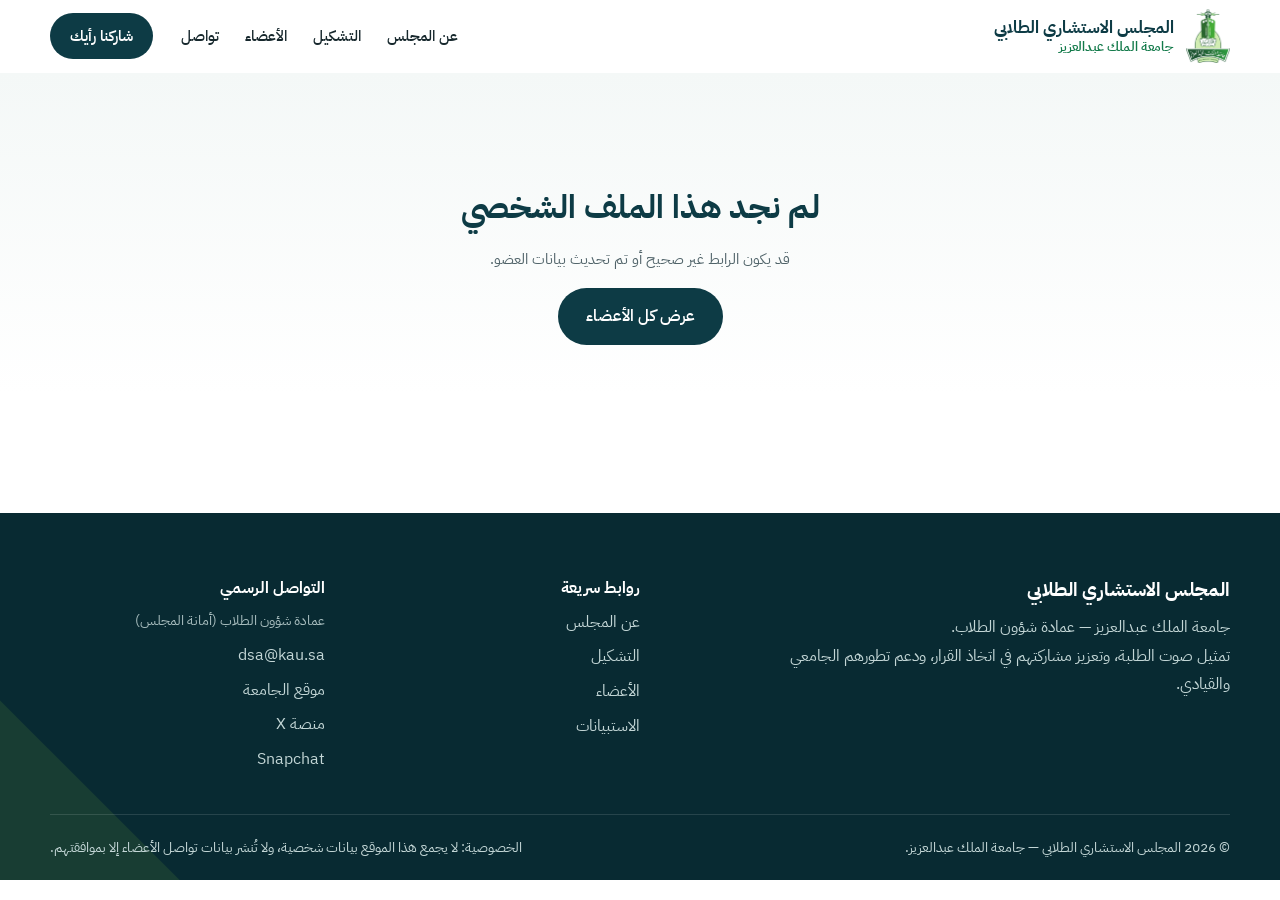
==== profile.html @ c3b46f4e "Add files via upload" ====
<!DOCTYPE html>
<html lang="ar" dir="rtl" class="no-js">
<head>
  <meta charset="UTF-8">
  <meta name="viewport" content="width=device-width, initial-scale=1.0">
  <title>الملف الشخصي | المجلس الاستشاري الطلابي</title>
  <meta name="description" content="الملف الشخصي لأعضاء المجلس الاستشاري الطلابي بجامعة الملك عبدالعزيز.">
  <meta name="theme-color" content="#0d3b45">

  <!-- الخط: IBM Plex Sans Arabic مع بدائل محلية إذا لم يتوفر الاتصال -->
  <link rel="preconnect" href="https://fonts.googleapis.com">
  <link rel="preconnect" href="https://fonts.gstatic.com" crossorigin>
  <link href="https://fonts.googleapis.com/css2?family=IBM+Plex+Sans+Arabic:wght@400;500;600;700&display=swap" rel="stylesheet">

  <link rel="stylesheet" href="style.css">
</head>
<body>

  <a class="skip-link" href="#main">تخطَّ إلى المحتوى الرئيسي</a>

  <!-- ===================== الشريط العلوي ===================== -->
  <header class="site-header" id="siteHeader">
    <div class="container header-inner">
      <a href="index.html" class="brand" aria-label="المجلس الاستشاري الطلابي - الصفحة الرئيسية">
        <span class="brand-mark" id="brandMark" aria-hidden="true">
          <svg viewBox="0 0 40 40" width="40" height="40">
            <rect x="2" y="2" width="36" height="36" rx="10" fill="currentColor"/>
            <path d="M11 15h12a3 3 0 0 1 3 3v5a3 3 0 0 1-3 3h-6l-4 3v-3h-2a3 3 0 0 1-3-3v-5a3 3 0 0 1 3-3z" fill="#fff"/>
            <path d="M25 8l8 5-8 5z" fill="#8cc63f"/>
          </svg>
        </span>
        <span class="brand-text">
          <strong>المجلس الاستشاري الطلابي</strong>
          <small>جامعة الملك عبدالعزيز</small>
        </span>
      </a>

      <button class="nav-toggle" id="navToggle" aria-expanded="false" aria-controls="mainNav" aria-label="فتح القائمة">
        <span></span><span></span><span></span>
      </button>

      <nav class="main-nav" id="mainNav" aria-label="التنقل الرئيسي">
        <ul>
          <li><a href="index.html#about" class="nav-link">عن المجلس</a></li>
          <li><a href="index.html#structure" class="nav-link">التشكيل</a></li>
          <li><a href="index.html#members" class="nav-link">الأعضاء</a></li>
          <li><a href="index.html#contact" class="nav-link">تواصل</a></li>
        </ul>
        <a href="index.html#surveys" class="btn btn-primary btn-sm nav-cta">شاركنا رأيك</a>
      </nav>
    </div>
  </header>

  <main id="main" class="profile-page">
    <!-- يُعبّأ تلقائيًا من data.js حسب الرابط، مثال: profile.html?id=ziyad -->
    <div class="container" id="profile"></div>
  </main>

  <!-- ===================== التذييل ===================== -->
  <footer class="site-footer">
    <div class="container footer-grid">
      <div class="footer-about">
        <h3>المجلس الاستشاري الطلابي</h3>
        <p>جامعة الملك عبدالعزيز — عمادة شؤون الطلاب.<br>تمثيل صوت الطلبة، وتعزيز مشاركتهم في اتخاذ القرار، ودعم تطورهم الجامعي والقيادي.</p>
      </div>

      <div>
        <h4>روابط سريعة</h4>
        <ul class="footer-links">
          <li><a href="index.html#about">عن المجلس</a></li>
          <li><a href="index.html#structure">التشكيل</a></li>
          <li><a href="index.html#members">الأعضاء</a></li>
          <li><a href="index.html#surveys">الاستبيانات</a></li>
        </ul>
      </div>

      <div>
        <h4>التواصل الرسمي</h4>
        <p class="footer-small">عمادة شؤون الطلاب (أمانة المجلس)</p>
        <ul class="footer-links" id="officialContacts"></ul>
      </div>
    </div>

    <div class="container footer-bottom">
      <p>© <span id="year"></span> المجلس الاستشاري الطلابي — جامعة الملك عبدالعزيز.</p>
      <p class="footer-privacy">الخصوصية: لا يجمع هذا الموقع بيانات شخصية، ولا تُنشر بيانات تواصل الأعضاء إلا بموافقتهم.</p>
    </div>
  </footer>

  <!-- ترتيب التحميل مهم: البيانات أولًا ثم التفاعلات -->
  <script src="data.js"></script>
  <script src="common.js"></script>
  <script src="profile.js"></script>
</body>
</html>
---- style.css ----
/* =========================================================
   style.css — تنسيقات موقع المجلس الاستشاري الطلابي
   الألوان مستوحاة من الهوية البصرية لدليل المجلس (عمادة شؤون الطلاب)
   ========================================================= */

/* ---------- 1. المتغيرات (الألوان والخطوط) ---------- */
:root {
  --primary: #0d3b45;        /* الأزرق المخضر الداكن */
  --primary-dark: #082a32;
  --primary-light: #14606f;
  --primary-soft: #e6f0f1;
  --green: #2bb673;          /* الأخضر (للزخرفة) */
  --green-dark: #137a4a;     /* أخضر بتباين كافٍ للنصوص */
  --green-soft: #e3f4ec;
  --lime: #8cc63f;           /* الأخضر الفاتح (للزخرفة) */
  --mint: #a9dfc8;

  --bg: #ffffff;
  --bg-alt: #f4f8f7;
  --text: #17282d;
  --text-muted: #51646a;
  --border: #dbe6e4;

  --warning: #8a5a00;
  --warning-soft: #fdf1d8;
  --danger: #a33a3a;
  --danger-soft: #f7e6e6;

  --radius: 16px;
  --radius-sm: 10px;
  --shadow-sm: 0 1px 3px rgba(8, 42, 50, .08);
  --shadow: 0 8px 24px rgba(8, 42, 50, .08);
  --shadow-lg: 0 16px 40px rgba(8, 42, 50, .16);

  --font: "IBM Plex Sans Arabic", "Segoe UI", Tahoma, "Noto Sans Arabic", Arial, sans-serif;
  --header-h: 72px;
  --ease: cubic-bezier(.2, .7, .2, 1);
}

/* ---------- 2. أساسيات ---------- */
*, *::before, *::after { box-sizing: border-box; }

html { scroll-behavior: smooth; scroll-padding-top: calc(var(--header-h) + 12px); }

body {
  margin: 0;
  font-family: var(--font);
  font-size: 1rem;
  line-height: 1.8;
  color: var(--text);
  background: var(--bg);
  -webkit-font-smoothing: antialiased;
}

img { max-width: 100%; display: block; }
a { color: var(--primary-light); }
h1, h2, h3, h4 { line-height: 1.4; margin: 0 0 .5em; color: var(--primary); }
p { margin: 0 0 1em; }

.container { width: min(1180px, 100% - 32px); margin-inline: auto; }
.container.narrow { width: min(880px, 100% - 32px); }

:focus-visible { outline: 3px solid var(--green); outline-offset: 3px; border-radius: 4px; }

.skip-link {
  position: absolute; top: -60px; right: 16px; z-index: 200;
  background: var(--primary); color: #fff; padding: 10px 16px; border-radius: 8px;
  text-decoration: none; transition: top .2s;
}
.skip-link:focus { top: 12px; }

.muted { color: var(--text-muted); font-size: .95rem; }
.small { font-size: .88rem; }

/* ---------- 3. الأزرار ---------- */
.btn {
  display: inline-flex; align-items: center; justify-content: center; gap: 8px;
  padding: 12px 26px; border-radius: 999px; border: 2px solid transparent;
  font: inherit; font-weight: 600; font-size: 1rem; text-decoration: none;
  cursor: pointer; transition: transform .2s var(--ease), box-shadow .2s, background .2s, color .2s, border-color .2s;
}
.btn:active { transform: scale(.97); }
.btn-primary { background: var(--primary); color: #fff; }
.btn-primary:hover { background: var(--primary-light); box-shadow: var(--shadow); transform: translateY(-2px); }
.btn-outline { border-color: var(--primary); color: var(--primary); background: transparent; }
.btn-outline:hover { background: var(--primary); color: #fff; transform: translateY(-2px); }
.btn-ghost { background: var(--bg); border-color: var(--border); color: var(--text); }
.btn-ghost:hover { border-color: var(--primary); color: var(--primary); }
.btn-sm { padding: 8px 18px; font-size: .92rem; }
.btn-block { width: 100%; }
.btn[disabled] { background: #e4e9eb; color: #66767c; border-color: transparent; cursor: not-allowed; box-shadow: none; transform: none; }

/* ---------- 4. الشريط العلوي ---------- */
.site-header {
  position: sticky; top: 0; z-index: 100;
  background: rgba(255, 255, 255, .92);
  backdrop-filter: saturate(160%) blur(10px);
  -webkit-backdrop-filter: saturate(160%) blur(10px);
  border-bottom: 1px solid transparent;
  transition: border-color .3s, box-shadow .3s;
}
.site-header.is-scrolled { border-color: var(--border); box-shadow: var(--shadow-sm); }

.header-inner { display: flex; align-items: center; justify-content: space-between; height: var(--header-h); gap: 16px; }

.brand { display: flex; align-items: center; gap: 12px; text-decoration: none; color: var(--primary); flex-shrink: 0; }
.brand-mark { display: inline-flex; color: var(--primary); }
.brand-mark img { height: 54px; width: auto; }
.brand-text { display: flex; flex-direction: column; line-height: 1.3; }
.brand-text strong { font-size: 1.05rem; color: var(--primary); }
.brand-text small { font-size: .8rem; color: var(--green-dark); font-weight: 600; }

.main-nav { display: flex; align-items: center; gap: 16px; }
.main-nav ul { display: flex; gap: 2px; list-style: none; margin: 0; padding: 0; }
.nav-link {
  display: block; padding: 8px 12px; border-radius: 999px;
  color: var(--text); text-decoration: none; font-weight: 500; font-size: .96rem; transition: background .2s, color .2s;
}
.nav-link:hover { background: var(--primary-soft); color: var(--primary); }
.nav-link.is-active { color: var(--primary); background: var(--green-soft); }

.nav-toggle {
  display: none; width: 44px; height: 44px; border: 1px solid var(--border); border-radius: 12px;
  background: #fff; cursor: pointer; padding: 0; flex-direction: column; align-items: center; justify-content: center; gap: 5px;
}
.nav-toggle span { display: block; width: 20px; height: 2px; background: var(--primary); border-radius: 2px; transition: transform .3s, opacity .3s; }
.nav-toggle[aria-expanded="true"] span:nth-child(1) { transform: translateY(7px) rotate(45deg); }
.nav-toggle[aria-expanded="true"] span:nth-child(2) { opacity: 0; }
.nav-toggle[aria-expanded="true"] span:nth-child(3) { transform: translateY(-7px) rotate(-45deg); }

/* ---------- 5. الواجهة الرئيسية ---------- */
.hero { position: relative; overflow: hidden; padding: 64px 0 56px; isolation: isolate; }
.hero-bg {
  position: absolute; inset: 0; z-index: -1;
  background:
    radial-gradient(600px 400px at 85% 10%, rgba(43, 182, 115, .10), transparent 70%),
    linear-gradient(180deg, #f5faf8 0%, #ffffff 100%);
}
/* المثلثات: عنصر مستوحى من هوية الدليل */
.tri { position: absolute; display: block; }
.tri-1 { width: 220px; height: 220px; left: -60px; top: 40px; background: var(--lime); opacity: .14; clip-path: polygon(0 0, 100% 50%, 0 100%); }
.tri-2 { width: 160px; height: 160px; left: 60px; bottom: 30px; background: var(--primary); opacity: .07; clip-path: polygon(0 0, 100% 50%, 0 100%); }
.tri-3 { width: 120px; height: 120px; right: 4%; bottom: -30px; background: var(--green); opacity: .10; clip-path: polygon(100% 0, 0 50%, 100% 100%); }

.hero-inner { display: grid; grid-template-columns: 1.1fr .9fr; align-items: center; gap: 48px; }

.eyebrow {
  display: inline-block; padding: 4px 14px; margin-bottom: 14px; border-radius: 999px;
  background: var(--green-soft); color: var(--green-dark); font-weight: 600; font-size: .88rem;
}
.hero h1 { font-size: clamp(2rem, 4.6vw, 3.3rem); font-weight: 700; margin-bottom: 18px; }
.hero .highlight { color: var(--green-dark); }
.hero-lead { font-size: 1.1rem; color: var(--text-muted); max-width: 580px; }
.hero-actions { display: flex; flex-wrap: wrap; gap: 12px; margin-top: 28px; }

.hero-visual { display: flex; justify-content: center; }
.hero-svg { width: 100%; max-width: 420px; height: auto; filter: drop-shadow(0 20px 40px rgba(8, 42, 50, .12)); }
.float-a { animation: floatY 6s ease-in-out infinite; }
.float-b { animation: floatY 7s ease-in-out infinite reverse; }
@keyframes floatY { 0%, 100% { transform: translateY(0); } 50% { transform: translateY(-8px); } }

/* ---------- 6. الأقسام العامة ---------- */
.section { padding: 88px 0; }
.section-alt { background: var(--bg-alt); }
.section-head { text-align: center; max-width: 760px; margin: 0 auto 48px; }
.section-head h2 { font-size: clamp(1.6rem, 3vw, 2.2rem); }
.section-head p { color: var(--text-muted); font-size: 1.05rem; }
.block-title { font-size: 1.35rem; margin-bottom: 18px; display: flex; align-items: center; gap: 10px; }
.block-title::before { content: ""; width: 12px; height: 14px; background: var(--lime); clip-path: polygon(100% 0, 0 50%, 100% 100%); }

.info-icon {
  width: 48px; height: 48px; border-radius: 14px; display: grid; place-items: center;
  background: var(--green-soft); margin-bottom: 16px;
}
.info-icon svg { width: 24px; height: 24px; fill: var(--green-dark); }

/* القوائم */
.check-list { list-style: none; padding: 0; margin: 0; display: grid; grid-template-columns: repeat(2, 1fr); gap: 14px 32px; color: var(--text-muted); }
.check-list li { position: relative; padding-right: 32px; }
.check-list li::before {
  content: "✓"; position: absolute; right: 0; top: 4px; width: 22px; height: 22px; border-radius: 50%;
  background: var(--green-soft); color: var(--green-dark); font-size: .78rem; display: grid; place-items: center; font-weight: 700;
}

/* الرؤية والرسالة: بطاقات زجاجية فوق خلفية متدرجة */
.vm-grid {
  position: relative; isolation: isolate; overflow: hidden;
  display: grid; grid-template-columns: repeat(2, 1fr); gap: 24px; margin-bottom: 56px;
  padding: 48px; border-radius: calc(var(--radius) + 8px);
  background: linear-gradient(135deg, var(--primary-dark) 0%, var(--primary) 55%, var(--primary-light) 100%);
}
/* أشكال ملونة خلف الزجاج تعطي إحساس العمق */
.vm-grid::before, .vm-grid::after { content: ""; position: absolute; z-index: -1; border-radius: 50%; filter: blur(40px); }
.vm-grid::before { width: 280px; height: 280px; top: -80px; right: 8%; background: var(--green); opacity: .55; }
.vm-grid::after { width: 240px; height: 240px; bottom: -90px; left: 12%; background: var(--lime); opacity: .45; }

.vm-card {
  position: relative; padding: 32px; border-radius: var(--radius);
  background: rgba(255, 255, 255, .09);
  border: 1px solid rgba(255, 255, 255, .22);
  box-shadow: 0 8px 32px rgba(0, 0, 0, .18), inset 0 1px 0 rgba(255, 255, 255, .25);
  backdrop-filter: blur(14px) saturate(140%);
  -webkit-backdrop-filter: blur(14px) saturate(140%);
  transition: transform .3s var(--ease), background .3s, border-color .3s;
}
.vm-card:hover { transform: translateY(-4px); background: rgba(255, 255, 255, .14); border-color: rgba(255, 255, 255, .35); }
.vm-card h3 { color: #fff; }
.vm-card p { font-size: 1.15rem; font-weight: 500; color: rgba(255, 255, 255, .92); margin: 0; }
.vm-card .info-icon { background: rgba(255, 255, 255, .14); border: 1px solid rgba(255, 255, 255, .2); }
.vm-card .info-icon svg { fill: var(--lime); }


.panel-wide { background: #fff; border: 1px solid var(--border); border-radius: var(--radius); padding: 32px; }

/* ---------- 8. بطاقات الصور (القيادات والممثلون) ---------- */
.portrait {
  position: relative; overflow: hidden; aspect-ratio: 3 / 4; border-radius: var(--radius);
  background: linear-gradient(170deg, #7d8a8e 0%, #3c474b 100%);
}
.portrait img {
  position: absolute; inset: 0; width: 100%; height: 100%;
  object-fit: cover; object-position: top center;
  transition: transform .6s var(--ease);
}
.portrait-fallback { position: absolute; inset: 0 0 25% 0; display: grid; place-items: center; }
.portrait-fallback svg { width: 38%; height: auto; fill: rgba(255, 255, 255, .35); }
.portrait-label {
  position: absolute; top: 14px; right: 14px; z-index: 1;
  padding: 3px 12px; border-radius: 999px; font-size: .8rem; font-weight: 700;
  background: rgba(255, 255, 255, .92); color: var(--primary);
}
.portrait-text {
  position: absolute; inset: auto 0 0 0; padding: 70px 20px 18px; text-align: right;
  background: linear-gradient(to top, rgba(8, 20, 24, .88) 0%, rgba(8, 20, 24, .55) 55%, transparent 100%);
}
.portrait-text h3 { color: #fff; font-size: 1.2rem; margin: 0 0 2px; line-height: 1.45; }
.portrait-text h3.is-pending { color: rgba(255, 255, 255, .75); font-weight: 500; font-size: 1.05rem; }
.portrait-text p { color: rgba(255, 255, 255, .88); font-size: .9rem; margin: 0; line-height: 1.6; }
.portrait-text .portrait-sub { color: rgba(255, 255, 255, .7); font-size: .84rem; }
/* الخط الأخضر الصغير أسفل النص */
.portrait-text::after {
  content: ""; display: block; width: 56px; height: 2px; margin: 12px auto 0 0; background: var(--green);
}
.portrait.is-bare .portrait-fallback { inset: 0; }

/* «عرض الملف ←»: تظهر عند تمرير الماوس، ودائمًا في الجوال */
.portrait-cta {
  display: inline-block; margin-top: 10px; padding: 4px 12px; border-radius: 999px;
  background: var(--green); color: #fff; font-size: .8rem; font-weight: 700;
  opacity: 0; transform: translateY(6px); transition: opacity .3s, transform .3s var(--ease);
}
.is-link:hover .portrait-cta, .is-link:focus-visible .portrait-cta { opacity: 1; transform: none; }
@media (hover: none) { .portrait-cta { opacity: 1; transform: none; } }

/* البطاقات القابلة للضغط */
.is-link { display: block; color: inherit; text-decoration: none; cursor: pointer; }
.is-link:focus-visible { outline: 3px solid var(--green); outline-offset: 4px; }
.is-link:hover .portrait img { transform: scale(1.07); }

/* ---------- 9. الهيكل ---------- */
.org { display: grid; gap: 32px; }
.org > *:not(:last-child) { position: relative; }
.org > *:not(:last-child)::after {
  content: ""; position: absolute; bottom: -32px; left: 50%; width: 2px; height: 32px; background: var(--mint);
}
.org-row { display: flex; justify-content: center; }
.org-card {
  width: 100%; max-width: 300px; border-radius: var(--radius); box-shadow: var(--shadow);
  transition: transform .3s var(--ease), box-shadow .3s;
}
.org-card:hover { transform: translateY(-4px); box-shadow: var(--shadow-lg); }
.org-top { max-width: 340px; outline: 3px solid var(--green); outline-offset: 4px; }
.org-top .portrait-label { background: var(--green); color: #fff; }

/* أعضاء القيادات */
.org-group { text-align: center; }
.org-group-title {
  display: inline-block; margin-bottom: 18px; padding: 4px 16px; border-radius: 999px;
  background: var(--green-soft); color: var(--green-dark); font-weight: 700; font-size: .92rem;
}
.org-grid { display: grid; grid-template-columns: repeat(auto-fit, minmax(220px, 260px)); justify-content: center; gap: 20px; }
.org-grid .org-card { max-width: none; }

/* خانة الطلاب */
.org-students {
  max-width: 640px; background: #fff; border: 2px solid var(--lime); padding: 28px; text-align: center; box-shadow: none;
}
.org-students:hover { box-shadow: var(--shadow); }
.org-label { display: block; font-size: .85rem; font-weight: 700; color: var(--green-dark); margin-bottom: 14px; }
.seat-list { list-style: none; padding: 0; margin: 0; display: grid; gap: 6px; }
.seat-list li { background: var(--bg-alt); border-radius: var(--radius-sm); padding: 8px 12px; font-size: .95rem; }
.org-students .btn { margin-top: 16px; }

/* ---------- 10. الأعضاء ---------- */
.filters {
  display: grid; grid-template-columns: 2fr 1.4fr auto; gap: 16px; align-items: end;
  background: #fff; padding: 20px; border-radius: var(--radius); border: 1px solid var(--border);
}
.field label, .contact-card label { display: block; font-weight: 600; font-size: .9rem; margin-bottom: 6px; color: var(--primary); }
input[type="search"], select {
  width: 100%; padding: 12px 14px; font: inherit; color: var(--text);
  border: 1px solid var(--border); border-radius: var(--radius-sm); background: #fff;
  transition: border-color .2s, box-shadow .2s;
}
input[type="search"]:focus, select:focus { outline: none; border-color: var(--green); box-shadow: 0 0 0 4px rgba(43, 182, 115, .18); }

.results-count { margin: 18px 0 14px; color: var(--text-muted); font-size: .92rem; }

.members-grid { display: grid; grid-template-columns: repeat(auto-fill, minmax(220px, 1fr)); gap: 22px; }

.member-card {
  background: #fff; border: 1px solid var(--border); border-radius: var(--radius); overflow: hidden;
  display: flex; flex-direction: column;
  transition: transform .3s var(--ease), box-shadow .3s;
  animation: fadeUp .4s var(--ease) both;
}
.member-card:hover { transform: translateY(-4px); box-shadow: var(--shadow); }
.member-card .portrait { border-radius: 0; }

.contact-btn {
  flex: 1 1 0; min-width: 88px; display: inline-flex; align-items: center; justify-content: center; gap: 6px;
  padding: 9px 12px; border-radius: var(--radius-sm); font-size: .9rem; font-weight: 600; text-decoration: none;
  border: 1px solid var(--border); color: var(--primary); background: #fff; transition: background .2s, color .2s, border-color .2s;
}
.contact-btn svg { width: 16px; height: 16px; fill: currentColor; }
.contact-btn:hover { background: var(--primary); color: #fff; border-color: var(--primary); }
.contact-btn.whatsapp { color: #12784a; }
.contact-btn.whatsapp:hover { background: #12784a; color: #fff; border-color: #12784a; }

.empty-state { text-align: center; padding: 40px 20px; color: var(--text-muted); background: #fff; border: 1px dashed var(--border); border-radius: var(--radius); }
.empty-state p { margin: 0; }

/* ---------- 11. التواصل ---------- */
.contact-grid { display: grid; grid-template-columns: 1.2fr .8fr; gap: 48px; align-items: center; }
.contact-text h2 { font-size: clamp(1.6rem, 3vw, 2.1rem); }
.mini-steps { padding-right: 22px; margin: 0 0 18px; }
.mini-steps li { margin-bottom: 8px; }
.mini-steps li::marker { color: var(--green-dark); font-weight: 700; }
.contact-card {
  position: relative; overflow: hidden;
  background: linear-gradient(160deg, var(--primary-light) 0%, var(--primary) 100%);
  color: #fff; padding: 32px; border-radius: var(--radius); box-shadow: var(--shadow-lg);
}
.contact-card::before {
  content: ""; position: absolute; left: -30px; bottom: -30px; width: 130px; height: 130px;
  background: var(--lime); opacity: .18; clip-path: polygon(0 0, 100% 50%, 0 100%);
}
.contact-card h3 { color: #fff; }
.contact-card label { color: #d6ebe7; }
.contact-card select { margin-bottom: 16px; border-color: transparent; }
.contact-card .btn-primary { background: var(--lime); color: var(--primary-dark); }
.contact-card .btn-primary:hover { background: #a0d65a; }
.form-hint { margin: 12px 0 0; min-height: 1.5em; font-size: .9rem; color: #e9f6dc; position: relative; }

/* ---------- 12. الاستبيانات ---------- */
.survey-tabs { display: flex; justify-content: center; gap: 8px; margin-bottom: 32px; flex-wrap: wrap; }
.tab {
  font: inherit; font-weight: 600; padding: 8px 22px; border-radius: 999px; cursor: pointer;
  border: 1px solid var(--border); background: #fff; color: var(--text-muted); transition: all .2s;
}
.tab:hover { border-color: var(--primary); color: var(--primary); }
.tab.is-active { background: var(--primary); border-color: var(--primary); color: #fff; }

.surveys-grid { display: grid; grid-template-columns: repeat(auto-fill, minmax(300px, 1fr)); gap: 22px; }
.survey-card {
  background: #fff; border: 1px solid var(--border); border-radius: var(--radius); padding: 26px;
  display: flex; flex-direction: column; position: relative; overflow: hidden;
  transition: transform .3s var(--ease), box-shadow .3s;
  animation: fadeUp .4s var(--ease) both;
}
.survey-card::before { content: ""; position: absolute; top: 0; right: 0; left: 0; height: 4px; background: linear-gradient(90deg, var(--lime), var(--green)); }
.survey-card.is-closed::before { background: #b9c4c8; }
.survey-card:hover { transform: translateY(-4px); box-shadow: var(--shadow); }
.survey-top { display: flex; justify-content: space-between; align-items: center; margin-bottom: 14px; }
.status { font-size: .8rem; font-weight: 700; padding: 3px 12px; border-radius: 999px; }
.status-open { background: var(--green-soft); color: var(--green-dark); }
.status-closed { background: var(--danger-soft); color: var(--danger); }
.survey-card h3 { font-size: 1.15rem; }
.survey-card p { color: var(--text-muted); font-size: .96rem; }
.survey-meta { list-style: none; padding: 0; margin: 0 0 20px; font-size: .9rem; color: var(--text-muted); display: grid; gap: 4px; }
.survey-meta strong { color: var(--text); font-weight: 600; }
.survey-card .btn { margin-top: auto; }

.privacy-note { margin: 32px auto 0; max-width: 760px; text-align: center; font-size: .88rem; color: var(--text-muted); }

/* ---------- 13. التذييل ---------- */
.site-footer { position: relative; overflow: hidden; background: var(--primary-dark); color: #c3d6d6; padding: 64px 0 0; }
.site-footer::before {
  content: ""; position: absolute; left: 0; bottom: 0; width: 180px; height: 180px;
  background: var(--lime); opacity: .12; clip-path: polygon(0 0, 100% 100%, 0 100%);
}
.site-footer h3, .site-footer h4 { color: #fff; }
.footer-grid { display: grid; grid-template-columns: 2fr 1fr 1fr; gap: 40px; padding-bottom: 40px; position: relative; }
.footer-about p { max-width: 440px; }
.footer-small { font-size: .88rem; margin-bottom: 8px; opacity: .85; }
.footer-links { list-style: none; padding: 0; margin: 0; display: grid; gap: 6px; }
.footer-links a { color: #c3d6d6; text-decoration: none; transition: color .2s; }
.footer-links a:hover { color: var(--lime); }
.footer-links .placeholder { font-size: .9rem; opacity: .8; }
.footer-bottom { position: relative; border-top: 1px solid rgba(255, 255, 255, .12); padding: 20px 0; display: flex; justify-content: space-between; gap: 16px; flex-wrap: wrap; font-size: .88rem; }
.footer-bottom p { margin: 0; }

/* ---------- 14. النافذة المنبثقة وزر الأعلى ---------- */
.modal { position: fixed; inset: 0; z-index: 300; display: grid; place-items: center; padding: 16px; }
.modal[hidden] { display: none; }
.modal-backdrop { position: absolute; inset: 0; background: rgba(8, 30, 36, .55); animation: fadeIn .2s both; }
.modal-box {
  position: relative; background: #fff; border-radius: var(--radius); padding: 28px; max-width: 420px; width: 100%;
  box-shadow: var(--shadow-lg); text-align: center; animation: popIn .25s var(--ease) both;
}
.modal-box p { color: var(--text-muted); }

.back-to-top {
  position: fixed; left: 20px; bottom: 20px; z-index: 90; width: 46px; height: 46px; border-radius: 50%;
  display: grid; place-items: center; background: var(--primary); color: #fff; text-decoration: none; font-size: 1.2rem;
  box-shadow: var(--shadow); opacity: 0; visibility: hidden; transform: translateY(10px); transition: all .3s;
}
.back-to-top.is-visible { opacity: 1; visibility: visible; transform: none; }
.back-to-top:hover { background: var(--primary-light); }

/* ---------- 15. صفحة الملف الشخصي ---------- */
.profile-page { padding: 32px 0 88px; background: linear-gradient(180deg, var(--bg-alt) 0%, var(--bg) 320px); }
.breadcrumb { display: flex; flex-wrap: wrap; gap: 8px; font-size: .9rem; color: var(--text-muted); margin-bottom: 28px; }
.breadcrumb a { color: var(--text-muted); text-decoration: none; }
.breadcrumb a:hover { color: var(--primary); text-decoration: underline; }
.breadcrumb [aria-current] { color: var(--primary); font-weight: 600; }

.profile-layout { display: grid; grid-template-columns: 340px 1fr; gap: 48px; align-items: start; }
.profile-photo { position: sticky; top: calc(var(--header-h) + 24px); }
.profile-photo .portrait { box-shadow: var(--shadow-lg); }
.profile-body h1 { font-size: clamp(1.7rem, 3.4vw, 2.4rem); margin-bottom: 4px; }
.profile-title { font-size: 1.15rem; color: var(--green-dark); font-weight: 600; margin-bottom: 8px; }

.profile-block { margin-top: 28px; padding-top: 24px; border-top: 1px solid var(--border); }
.profile-block h2 { font-size: 1.1rem; margin-bottom: 12px; display: flex; align-items: center; gap: 10px; }
.profile-block h2::before { content: ""; width: 10px; height: 12px; background: var(--lime); clip-path: polygon(100% 0, 0 50%, 100% 100%); }
.profile-bio { font-size: 1.05rem; color: var(--text); margin: 0; }
.profile-cat { font-weight: 700; color: var(--primary); margin-bottom: 10px; }
.chip-list { list-style: none; padding: 0; margin: 0; display: flex; flex-wrap: wrap; gap: 8px; }
.chip-list li { background: var(--green-soft); color: var(--green-dark); padding: 4px 14px; border-radius: 999px; font-size: .9rem; font-weight: 500; }
.profile-contact { display: flex; flex-wrap: wrap; gap: 10px; }
.profile-contact .contact-btn { flex: 0 0 auto; padding: 10px 18px; }
.profile-actions { display: flex; flex-wrap: wrap; gap: 12px; margin-top: 32px; }

.profile-nav { display: grid; grid-template-columns: 1fr 1fr; gap: 16px; margin-top: 56px; }
.profile-nav-link {
  display: block; padding: 18px 22px; border: 1px solid var(--border); border-radius: var(--radius);
  background: #fff; text-decoration: none; color: var(--primary); transition: border-color .2s, box-shadow .2s, transform .2s;
}
.profile-nav-link:last-child { text-align: left; }
.profile-nav-link:hover { border-color: var(--mint); box-shadow: var(--shadow); transform: translateY(-2px); }
.profile-nav-link strong { display: block; margin-top: 2px; }

.profile-missing { text-align: center; padding: 80px 0; }

/* ---------- 16. الحركات ---------- */
.reveal { opacity: 0; transform: translateY(24px); transition: opacity .7s var(--ease), transform .7s var(--ease); }
.reveal.is-visible { opacity: 1; transform: none; }
.no-js .reveal { opacity: 1; transform: none; }

@keyframes fadeUp { from { opacity: 0; transform: translateY(12px); } to { opacity: 1; transform: none; } }
@keyframes fadeIn { from { opacity: 0; } to { opacity: 1; } }
@keyframes popIn { from { opacity: 0; transform: scale(.94); } to { opacity: 1; transform: none; } }

@media (prefers-reduced-motion: reduce) {
  html { scroll-behavior: auto; }
  *, *::before, *::after { animation: none !important; transition: none !important; }
  .reveal { opacity: 1; transform: none; }
}

/* ---------- 17. التجاوب مع الشاشات ---------- */
@media (max-width: 1100px) {
  .nav-toggle { display: flex; }
  .main-nav {
    position: fixed; top: var(--header-h); right: 0; left: 0;
    flex-direction: column; align-items: stretch; gap: 12px;
    background: #fff; padding: 16px; border-bottom: 1px solid var(--border); box-shadow: var(--shadow);
    max-height: calc(100vh - var(--header-h)); overflow-y: auto;
    opacity: 0; visibility: hidden; transform: translateY(-8px); transition: all .25s var(--ease);
  }
  .main-nav.is-open { opacity: 1; visibility: visible; transform: none; }
  .main-nav ul { flex-direction: column; }
  .nav-link { padding: 12px 16px; border-radius: var(--radius-sm); font-size: 1rem; }
}

@media (max-width: 900px) {
  .hero { padding: 40px 0 48px; }
  .hero-inner { grid-template-columns: 1fr; text-align: center; gap: 24px; }
  .hero-lead { margin-inline: auto; }
  .hero-actions { justify-content: center; }
  .hero-visual { order: -1; }
  .hero-svg { max-width: 260px; }

  .contact-grid { grid-template-columns: 1fr; gap: 32px; }
  .profile-layout { grid-template-columns: 1fr; gap: 28px; }
  .profile-photo { position: static; max-width: 320px; margin-inline: auto; width: 100%; }
  .footer-grid { grid-template-columns: 1fr 1fr; }
  .footer-about { grid-column: 1 / -1; }
}

@media (max-width: 640px) {
  .section { padding: 64px 0; }
  .vm-grid, .check-list { grid-template-columns: 1fr; }
  .vm-card, .panel-wide { padding: 24px 20px; }
    .vm-grid { padding: 20px; gap: 16px; }
  .filters { grid-template-columns: 1fr; }
  .brand-text strong { font-size: .95rem; }
  .footer-grid { grid-template-columns: 1fr; }
  .footer-bottom { flex-direction: column; text-align: center; }
  .surveys-grid { grid-template-columns: 1fr; }
  .profile-nav { grid-template-columns: 1fr; }
  .profile-nav-link:last-child { text-align: right; }
}
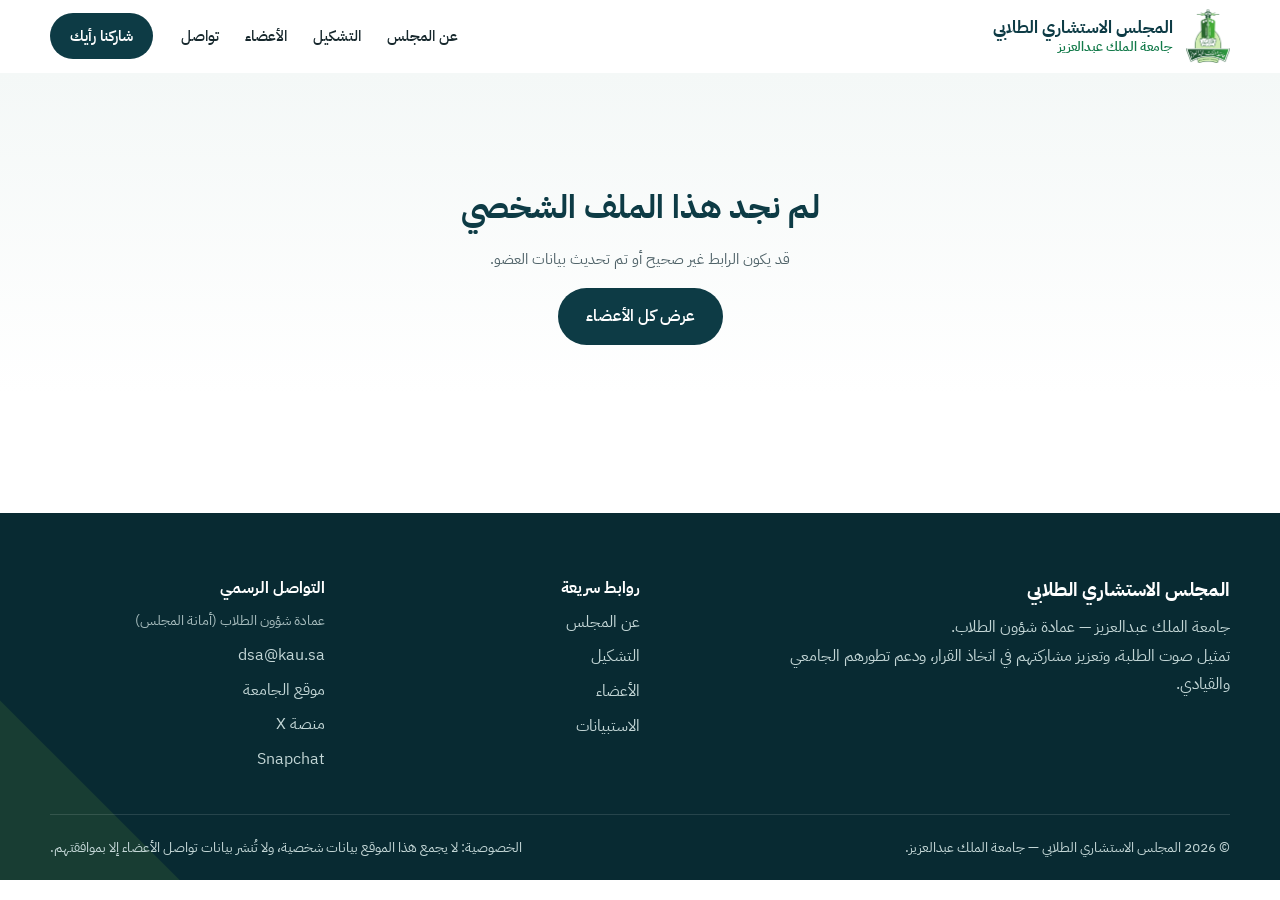
==== commit a06c0770: "Add files via upload" ====
--- a/profile.html
+++ b/profile.html
@@ -22,13 +22,8 @@
   <header class="site-header" id="siteHeader">
     <div class="container header-inner">
       <a href="index.html" class="brand" aria-label="المجلس الاستشاري الطلابي - الصفحة الرئيسية">
-        <span class="brand-mark" id="brandMark" aria-hidden="true">
-          <svg viewBox="0 0 40 40" width="40" height="40">
-            <rect x="2" y="2" width="36" height="36" rx="10" fill="currentColor"/>
-            <path d="M11 15h12a3 3 0 0 1 3 3v5a3 3 0 0 1-3 3h-6l-4 3v-3h-2a3 3 0 0 1-3-3v-5a3 3 0 0 1 3-3z" fill="#fff"/>
-            <path d="M25 8l8 5-8 5z" fill="#8cc63f"/>
-          </svg>
-        </span>
+        <!-- يملؤه common.js بشعار الجامعة من COUNCIL_INFO.logo -->
+        <span class="brand-mark" id="brandMark" aria-hidden="true"></span>
         <span class="brand-text">
           <strong>المجلس الاستشاري الطلابي</strong>
           <small>جامعة الملك عبدالعزيز</small>
--- a/style.css
+++ b/style.css
@@ -104,7 +104,8 @@
 .header-inner { display: flex; align-items: center; justify-content: space-between; height: var(--header-h); gap: 16px; }
 
 .brand { display: flex; align-items: center; gap: 12px; text-decoration: none; color: var(--primary); flex-shrink: 0; }
-.brand-mark { display: inline-flex; color: var(--primary); }
+/* المساحة محجوزة مسبقًا بأبعاد الشعار (179×218) حتى لا يرتجّ الهيدر أثناء تحميله */
+.brand-mark { display: inline-flex; color: var(--primary); min-width: 45px; min-height: 54px; }
 .brand-mark img { height: 54px; width: auto; }
 .brand-text { display: flex; flex-direction: column; line-height: 1.3; }
 .brand-text strong { font-size: 1.05rem; color: var(--primary); }
@@ -224,6 +225,8 @@
 }
 .portrait-fallback { position: absolute; inset: 0 0 25% 0; display: grid; place-items: center; }
 .portrait-fallback svg { width: 38%; height: auto; fill: rgba(255, 255, 255, .35); }
+/* رمز العضوة المحجبة: رسمته تملأ مساحة أكبر فيحتاج حجمًا أكبر ليتوازن مع الرمز العام */
+.portrait-fallback.is-hijab svg { width: 50%; }
 .portrait-label {
   position: absolute; top: 14px; right: 14px; z-index: 1;
   padding: 3px 12px; border-radius: 999px; font-size: .8rem; font-weight: 700;
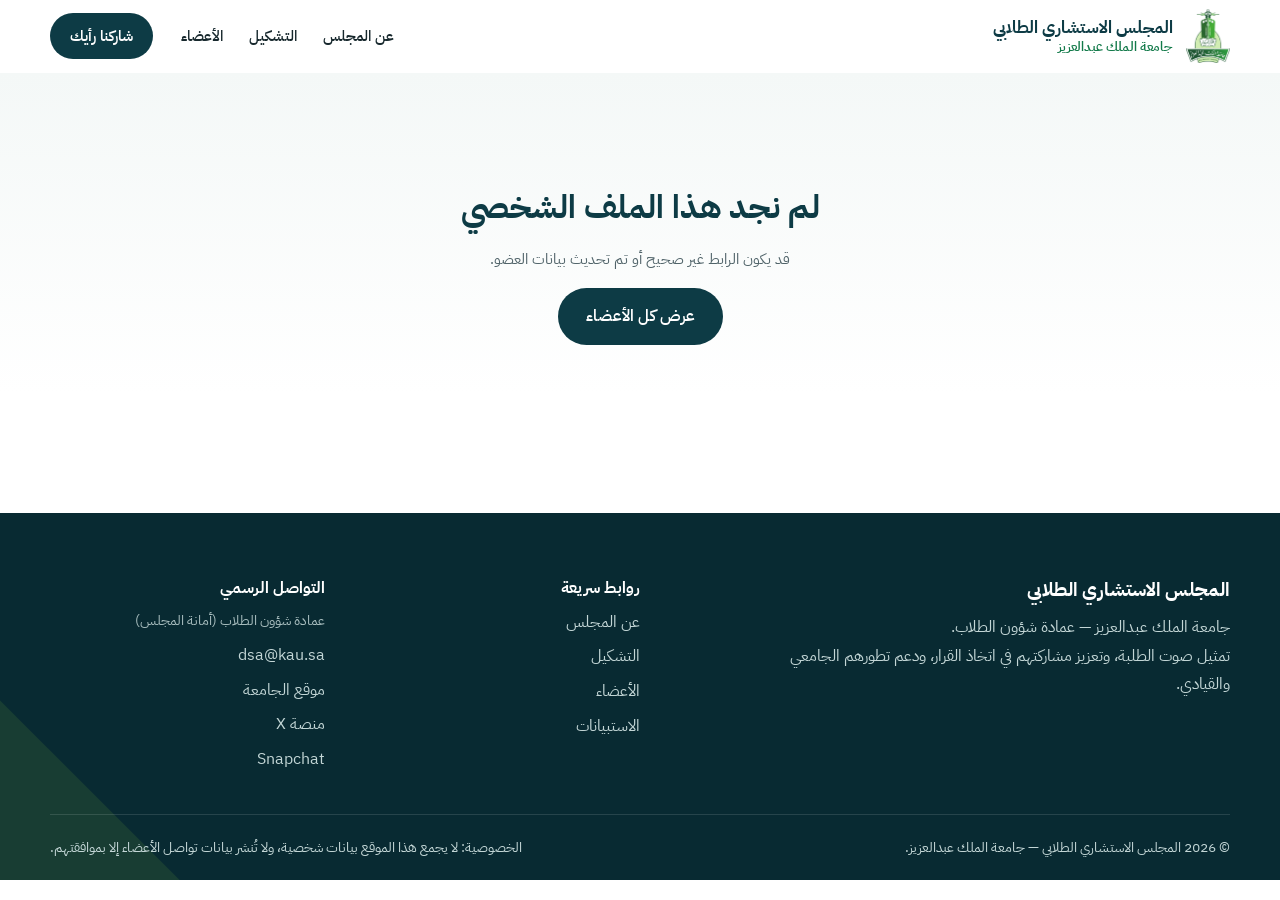
==== commit 44383e1d: "Add files via upload" ====
--- a/profile.html
+++ b/profile.html
@@ -39,7 +39,6 @@
           <li><a href="index.html#about" class="nav-link">عن المجلس</a></li>
           <li><a href="index.html#structure" class="nav-link">التشكيل</a></li>
           <li><a href="index.html#members" class="nav-link">الأعضاء</a></li>
-          <li><a href="index.html#contact" class="nav-link">تواصل</a></li>
         </ul>
         <a href="index.html#surveys" class="btn btn-primary btn-sm nav-cta">شاركنا رأيك</a>
       </nav>
--- a/style.css
+++ b/style.css
@@ -299,7 +299,7 @@
   display: grid; grid-template-columns: 2fr 1.4fr auto; gap: 16px; align-items: end;
   background: #fff; padding: 20px; border-radius: var(--radius); border: 1px solid var(--border);
 }
-.field label, .contact-card label { display: block; font-weight: 600; font-size: .9rem; margin-bottom: 6px; color: var(--primary); }
+.field label { display: block; font-weight: 600; font-size: .9rem; margin-bottom: 6px; color: var(--primary); }
 input[type="search"], select {
   width: 100%; padding: 12px 14px; font: inherit; color: var(--text);
   border: 1px solid var(--border); border-radius: var(--radius-sm); background: #fff;
@@ -333,29 +333,7 @@
 .empty-state { text-align: center; padding: 40px 20px; color: var(--text-muted); background: #fff; border: 1px dashed var(--border); border-radius: var(--radius); }
 .empty-state p { margin: 0; }
 
-/* ---------- 11. التواصل ---------- */
-.contact-grid { display: grid; grid-template-columns: 1.2fr .8fr; gap: 48px; align-items: center; }
-.contact-text h2 { font-size: clamp(1.6rem, 3vw, 2.1rem); }
-.mini-steps { padding-right: 22px; margin: 0 0 18px; }
-.mini-steps li { margin-bottom: 8px; }
-.mini-steps li::marker { color: var(--green-dark); font-weight: 700; }
-.contact-card {
-  position: relative; overflow: hidden;
-  background: linear-gradient(160deg, var(--primary-light) 0%, var(--primary) 100%);
-  color: #fff; padding: 32px; border-radius: var(--radius); box-shadow: var(--shadow-lg);
-}
-.contact-card::before {
-  content: ""; position: absolute; left: -30px; bottom: -30px; width: 130px; height: 130px;
-  background: var(--lime); opacity: .18; clip-path: polygon(0 0, 100% 50%, 0 100%);
-}
-.contact-card h3 { color: #fff; }
-.contact-card label { color: #d6ebe7; }
-.contact-card select { margin-bottom: 16px; border-color: transparent; }
-.contact-card .btn-primary { background: var(--lime); color: var(--primary-dark); }
-.contact-card .btn-primary:hover { background: #a0d65a; }
-.form-hint { margin: 12px 0 0; min-height: 1.5em; font-size: .9rem; color: #e9f6dc; position: relative; }
-
-/* ---------- 12. الاستبيانات ---------- */
+/* ---------- 11. الاستبيانات ---------- */
 .survey-tabs { display: flex; justify-content: center; gap: 8px; margin-bottom: 32px; flex-wrap: wrap; }
 .tab {
   font: inherit; font-weight: 600; padding: 8px 22px; border-radius: 999px; cursor: pointer;
@@ -494,7 +472,6 @@
   .hero-visual { order: -1; }
   .hero-svg { max-width: 260px; }
 
-  .contact-grid { grid-template-columns: 1fr; gap: 32px; }
   .profile-layout { grid-template-columns: 1fr; gap: 28px; }
   .profile-photo { position: static; max-width: 320px; margin-inline: auto; width: 100%; }
   .footer-grid { grid-template-columns: 1fr 1fr; }
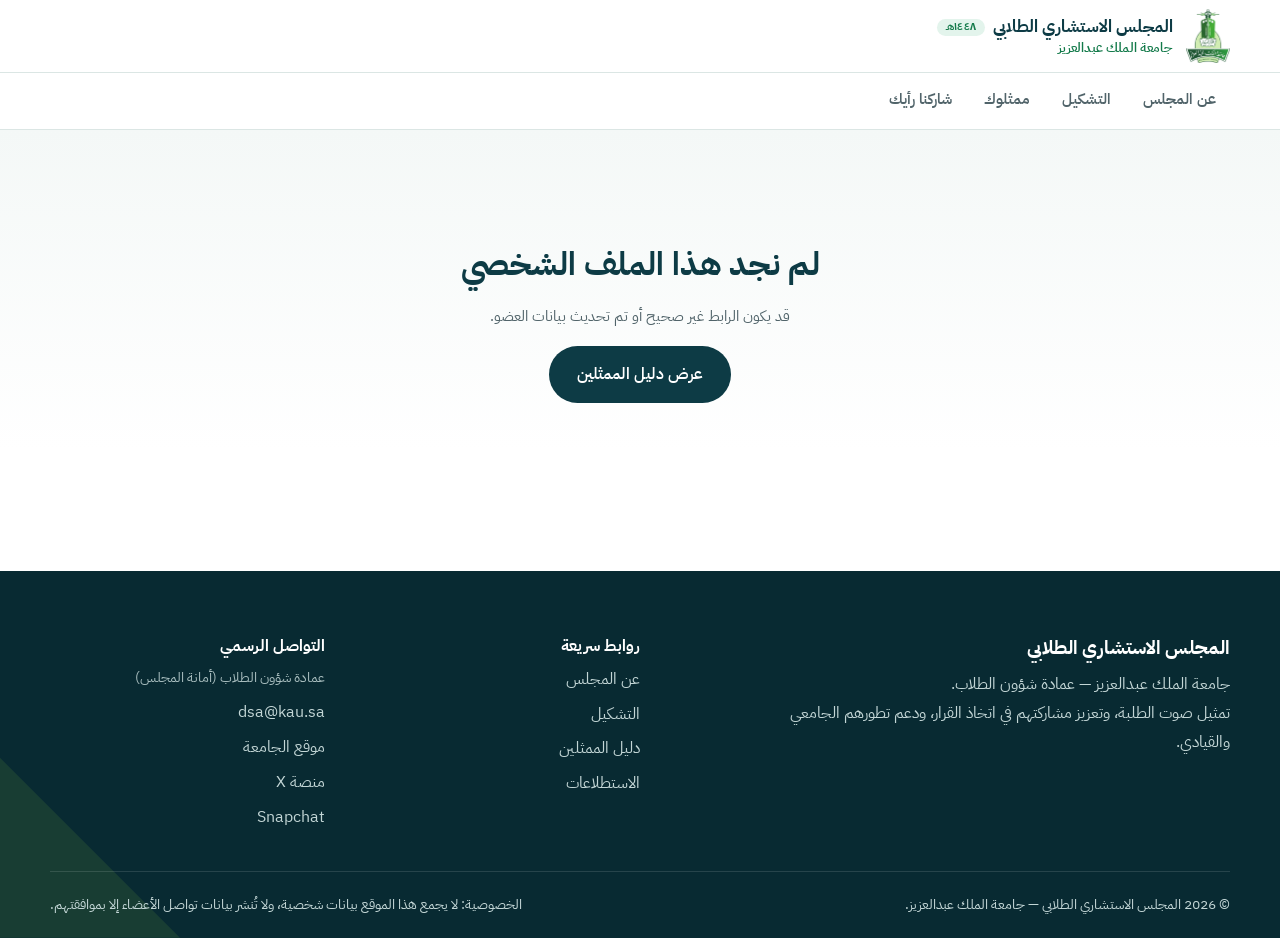
==== commit bd9cd5df: "تحديث الموقع بعد مراجعة الجامعة - تبويبات علوية لاصقة مع إبراز القسم الحالي - واجهة افتتاحية بمؤشرات" ====
--- a/profile.html
+++ b/profile.html
@@ -1,89 +1,88 @@
-<!DOCTYPE html>
-<html lang="ar" dir="rtl" class="no-js">
-<head>
-  <meta charset="UTF-8">
-  <meta name="viewport" content="width=device-width, initial-scale=1.0">
-  <title>الملف الشخصي | المجلس الاستشاري الطلابي</title>
-  <meta name="description" content="الملف الشخصي لأعضاء المجلس الاستشاري الطلابي بجامعة الملك عبدالعزيز.">
-  <meta name="theme-color" content="#0d3b45">
-
-  <!-- الخط: IBM Plex Sans Arabic مع بدائل محلية إذا لم يتوفر الاتصال -->
-  <link rel="preconnect" href="https://fonts.googleapis.com">
-  <link rel="preconnect" href="https://fonts.gstatic.com" crossorigin>
-  <link href="https://fonts.googleapis.com/css2?family=IBM+Plex+Sans+Arabic:wght@400;500;600;700&display=swap" rel="stylesheet">
-
-  <link rel="stylesheet" href="style.css">
-</head>
-<body>
-
-  <a class="skip-link" href="#main">تخطَّ إلى المحتوى الرئيسي</a>
-
-  <!-- ===================== الشريط العلوي ===================== -->
-  <header class="site-header" id="siteHeader">
-    <div class="container header-inner">
-      <a href="index.html" class="brand" aria-label="المجلس الاستشاري الطلابي - الصفحة الرئيسية">
-        <!-- يملؤه common.js بشعار الجامعة من COUNCIL_INFO.logo -->
-        <span class="brand-mark" id="brandMark" aria-hidden="true"></span>
-        <span class="brand-text">
-          <strong>المجلس الاستشاري الطلابي</strong>
-          <small>جامعة الملك عبدالعزيز</small>
-        </span>
-      </a>
-
-      <button class="nav-toggle" id="navToggle" aria-expanded="false" aria-controls="mainNav" aria-label="فتح القائمة">
-        <span></span><span></span><span></span>
-      </button>
-
-      <nav class="main-nav" id="mainNav" aria-label="التنقل الرئيسي">
-        <ul>
-          <li><a href="index.html#about" class="nav-link">عن المجلس</a></li>
-          <li><a href="index.html#structure" class="nav-link">التشكيل</a></li>
-          <li><a href="index.html#members" class="nav-link">الأعضاء</a></li>
-        </ul>
-        <a href="index.html#surveys" class="btn btn-primary btn-sm nav-cta">شاركنا رأيك</a>
-      </nav>
-    </div>
-  </header>
-
-  <main id="main" class="profile-page">
-    <!-- يُعبّأ تلقائيًا من data.js حسب الرابط، مثال: profile.html?id=ziyad -->
-    <div class="container" id="profile"></div>
-  </main>
-
-  <!-- ===================== التذييل ===================== -->
-  <footer class="site-footer">
-    <div class="container footer-grid">
-      <div class="footer-about">
-        <h3>المجلس الاستشاري الطلابي</h3>
-        <p>جامعة الملك عبدالعزيز — عمادة شؤون الطلاب.<br>تمثيل صوت الطلبة، وتعزيز مشاركتهم في اتخاذ القرار، ودعم تطورهم الجامعي والقيادي.</p>
-      </div>
-
-      <div>
-        <h4>روابط سريعة</h4>
-        <ul class="footer-links">
-          <li><a href="index.html#about">عن المجلس</a></li>
-          <li><a href="index.html#structure">التشكيل</a></li>
-          <li><a href="index.html#members">الأعضاء</a></li>
-          <li><a href="index.html#surveys">الاستبيانات</a></li>
-        </ul>
-      </div>
-
-      <div>
-        <h4>التواصل الرسمي</h4>
-        <p class="footer-small">عمادة شؤون الطلاب (أمانة المجلس)</p>
-        <ul class="footer-links" id="officialContacts"></ul>
-      </div>
-    </div>
-
-    <div class="container footer-bottom">
-      <p>© <span id="year"></span> المجلس الاستشاري الطلابي — جامعة الملك عبدالعزيز.</p>
-      <p class="footer-privacy">الخصوصية: لا يجمع هذا الموقع بيانات شخصية، ولا تُنشر بيانات تواصل الأعضاء إلا بموافقتهم.</p>
-    </div>
-  </footer>
-
-  <!-- ترتيب التحميل مهم: البيانات أولًا ثم التفاعلات -->
-  <script src="data.js"></script>
-  <script src="common.js"></script>
-  <script src="profile.js"></script>
-</body>
+<!DOCTYPE html>
+<html lang="ar" dir="rtl" class="no-js">
+<head>
+  <meta charset="UTF-8">
+  <meta name="viewport" content="width=device-width, initial-scale=1.0">
+  <title>الملف الشخصي | المجلس الاستشاري الطلابي</title>
+  <meta name="description" content="الملف الشخصي لأعضاء المجلس الاستشاري الطلابي بجامعة الملك عبدالعزيز.">
+  <meta name="theme-color" content="#0d3b45">
+
+  <!-- الخط: IBM Plex Sans Arabic مع بدائل محلية إذا لم يتوفر الاتصال -->
+  <link rel="preconnect" href="https://fonts.googleapis.com">
+  <link rel="preconnect" href="https://fonts.gstatic.com" crossorigin>
+  <link href="https://fonts.googleapis.com/css2?family=IBM+Plex+Sans+Arabic:wght@400;500;600;700&display=swap" rel="stylesheet">
+
+  <link rel="stylesheet" href="style.css">
+</head>
+<body>
+
+  <a class="skip-link" href="#main">تخطَّ إلى المحتوى الرئيسي</a>
+
+
+  <!-- ===================== الشريط العلوي ===================== -->
+  <header class="site-header" id="siteHeader">
+    <div class="container header-inner">
+      <a href="index.html" class="brand" aria-label="المجلس الاستشاري الطلابي - الصفحة الرئيسية">
+        <!-- يملؤه common.js بشعار الجامعة من COUNCIL_INFO.logo -->
+        <span class="brand-mark" id="brandMark" aria-hidden="true"></span>
+        <span class="brand-text">
+          <strong>المجلس الاستشاري الطلابي <span class="brand-badge">١٤٤٨هـ</span></strong>
+          <small>جامعة الملك عبدالعزيز</small>
+        </span>
+      </a>
+    </div>
+  </header>
+
+  <nav class="main-nav" id="mainNav" aria-label="التنقل الرئيسي">
+    <div class="container">
+      <ul>
+        <li><a href="index.html#about" class="nav-link">عن المجلس</a></li>
+        <li><a href="index.html#structure" class="nav-link">التشكيل</a></li>
+        <li><a href="index.html#represent" class="nav-link">ممثلوك</a></li>
+        <li><a href="index.html#surveys" class="nav-link">شاركنا رأيك</a></li>
+      </ul>
+    </div>
+  </nav>
+
+  <main id="main" class="profile-page">
+    <!-- يُعبّأ تلقائيًا من data.js حسب الرابط، مثال: profile.html?id=ziyad -->
+    <div class="container" id="profile"></div>
+  </main>
+
+  <!-- ===================== التذييل ===================== -->
+  <footer class="site-footer">
+    <div class="container footer-grid">
+      <div class="footer-about">
+        <h3>المجلس الاستشاري الطلابي</h3>
+        <p>جامعة الملك عبدالعزيز — عمادة شؤون الطلاب.<br>تمثيل صوت الطلبة، وتعزيز مشاركتهم في اتخاذ القرار، ودعم تطورهم الجامعي والقيادي.</p>
+      </div>
+
+      <div>
+        <h4>روابط سريعة</h4>
+        <ul class="footer-links">
+          <li><a href="index.html#about">عن المجلس</a></li>
+          <li><a href="index.html#structure">التشكيل</a></li>
+          <li><a href="index.html#directory">دليل الممثلين</a></li>
+          <li><a href="index.html#surveys">الاستطلاعات</a></li>
+        </ul>
+      </div>
+
+      <div>
+        <h4>التواصل الرسمي</h4>
+        <p class="footer-small">عمادة شؤون الطلاب (أمانة المجلس)</p>
+        <ul class="footer-links" id="officialContacts"></ul>
+      </div>
+    </div>
+
+    <div class="container footer-bottom">
+      <p>© <span id="year"></span> المجلس الاستشاري الطلابي — جامعة الملك عبدالعزيز.</p>
+      <p class="footer-privacy">الخصوصية: لا يجمع هذا الموقع بيانات شخصية، ولا تُنشر بيانات تواصل الأعضاء إلا بموافقتهم.</p>
+    </div>
+  </footer>
+
+  <!-- ترتيب التحميل مهم: البيانات أولًا ثم التفاعلات -->
+  <script src="data.js"></script>
+  <script src="common.js"></script>
+  <script src="profile.js"></script>
+</body>
 </html>
--- a/style.css
+++ b/style.css
@@ -1,493 +1,670 @@
-/* =========================================================
-   style.css — تنسيقات موقع المجلس الاستشاري الطلابي
-   الألوان مستوحاة من الهوية البصرية لدليل المجلس (عمادة شؤون الطلاب)
-   ========================================================= */
-
-/* ---------- 1. المتغيرات (الألوان والخطوط) ---------- */
-:root {
-  --primary: #0d3b45;        /* الأزرق المخضر الداكن */
-  --primary-dark: #082a32;
-  --primary-light: #14606f;
-  --primary-soft: #e6f0f1;
-  --green: #2bb673;          /* الأخضر (للزخرفة) */
-  --green-dark: #137a4a;     /* أخضر بتباين كافٍ للنصوص */
-  --green-soft: #e3f4ec;
-  --lime: #8cc63f;           /* الأخضر الفاتح (للزخرفة) */
-  --mint: #a9dfc8;
-
-  --bg: #ffffff;
-  --bg-alt: #f4f8f7;
-  --text: #17282d;
-  --text-muted: #51646a;
-  --border: #dbe6e4;
-
-  --warning: #8a5a00;
-  --warning-soft: #fdf1d8;
-  --danger: #a33a3a;
-  --danger-soft: #f7e6e6;
-
-  --radius: 16px;
-  --radius-sm: 10px;
-  --shadow-sm: 0 1px 3px rgba(8, 42, 50, .08);
-  --shadow: 0 8px 24px rgba(8, 42, 50, .08);
-  --shadow-lg: 0 16px 40px rgba(8, 42, 50, .16);
-
-  --font: "IBM Plex Sans Arabic", "Segoe UI", Tahoma, "Noto Sans Arabic", Arial, sans-serif;
-  --header-h: 72px;
-  --ease: cubic-bezier(.2, .7, .2, 1);
-}
-
-/* ---------- 2. أساسيات ---------- */
-*, *::before, *::after { box-sizing: border-box; }
-
-html { scroll-behavior: smooth; scroll-padding-top: calc(var(--header-h) + 12px); }
-
-body {
-  margin: 0;
-  font-family: var(--font);
-  font-size: 1rem;
-  line-height: 1.8;
-  color: var(--text);
-  background: var(--bg);
-  -webkit-font-smoothing: antialiased;
-}
-
-img { max-width: 100%; display: block; }
-a { color: var(--primary-light); }
-h1, h2, h3, h4 { line-height: 1.4; margin: 0 0 .5em; color: var(--primary); }
-p { margin: 0 0 1em; }
-
-.container { width: min(1180px, 100% - 32px); margin-inline: auto; }
-.container.narrow { width: min(880px, 100% - 32px); }
-
-:focus-visible { outline: 3px solid var(--green); outline-offset: 3px; border-radius: 4px; }
-
-.skip-link {
-  position: absolute; top: -60px; right: 16px; z-index: 200;
-  background: var(--primary); color: #fff; padding: 10px 16px; border-radius: 8px;
-  text-decoration: none; transition: top .2s;
-}
-.skip-link:focus { top: 12px; }
-
-.muted { color: var(--text-muted); font-size: .95rem; }
-.small { font-size: .88rem; }
-
-/* ---------- 3. الأزرار ---------- */
-.btn {
-  display: inline-flex; align-items: center; justify-content: center; gap: 8px;
-  padding: 12px 26px; border-radius: 999px; border: 2px solid transparent;
-  font: inherit; font-weight: 600; font-size: 1rem; text-decoration: none;
-  cursor: pointer; transition: transform .2s var(--ease), box-shadow .2s, background .2s, color .2s, border-color .2s;
-}
-.btn:active { transform: scale(.97); }
-.btn-primary { background: var(--primary); color: #fff; }
-.btn-primary:hover { background: var(--primary-light); box-shadow: var(--shadow); transform: translateY(-2px); }
-.btn-outline { border-color: var(--primary); color: var(--primary); background: transparent; }
-.btn-outline:hover { background: var(--primary); color: #fff; transform: translateY(-2px); }
-.btn-ghost { background: var(--bg); border-color: var(--border); color: var(--text); }
-.btn-ghost:hover { border-color: var(--primary); color: var(--primary); }
-.btn-sm { padding: 8px 18px; font-size: .92rem; }
-.btn-block { width: 100%; }
-.btn[disabled] { background: #e4e9eb; color: #66767c; border-color: transparent; cursor: not-allowed; box-shadow: none; transform: none; }
-
-/* ---------- 4. الشريط العلوي ---------- */
-.site-header {
-  position: sticky; top: 0; z-index: 100;
-  background: rgba(255, 255, 255, .92);
-  backdrop-filter: saturate(160%) blur(10px);
-  -webkit-backdrop-filter: saturate(160%) blur(10px);
-  border-bottom: 1px solid transparent;
-  transition: border-color .3s, box-shadow .3s;
-}
-.site-header.is-scrolled { border-color: var(--border); box-shadow: var(--shadow-sm); }
-
-.header-inner { display: flex; align-items: center; justify-content: space-between; height: var(--header-h); gap: 16px; }
-
-.brand { display: flex; align-items: center; gap: 12px; text-decoration: none; color: var(--primary); flex-shrink: 0; }
-/* المساحة محجوزة مسبقًا بأبعاد الشعار (179×218) حتى لا يرتجّ الهيدر أثناء تحميله */
-.brand-mark { display: inline-flex; color: var(--primary); min-width: 45px; min-height: 54px; }
-.brand-mark img { height: 54px; width: auto; }
-.brand-text { display: flex; flex-direction: column; line-height: 1.3; }
-.brand-text strong { font-size: 1.05rem; color: var(--primary); }
-.brand-text small { font-size: .8rem; color: var(--green-dark); font-weight: 600; }
-
-.main-nav { display: flex; align-items: center; gap: 16px; }
-.main-nav ul { display: flex; gap: 2px; list-style: none; margin: 0; padding: 0; }
-.nav-link {
-  display: block; padding: 8px 12px; border-radius: 999px;
-  color: var(--text); text-decoration: none; font-weight: 500; font-size: .96rem; transition: background .2s, color .2s;
-}
-.nav-link:hover { background: var(--primary-soft); color: var(--primary); }
-.nav-link.is-active { color: var(--primary); background: var(--green-soft); }
-
-.nav-toggle {
-  display: none; width: 44px; height: 44px; border: 1px solid var(--border); border-radius: 12px;
-  background: #fff; cursor: pointer; padding: 0; flex-direction: column; align-items: center; justify-content: center; gap: 5px;
-}
-.nav-toggle span { display: block; width: 20px; height: 2px; background: var(--primary); border-radius: 2px; transition: transform .3s, opacity .3s; }
-.nav-toggle[aria-expanded="true"] span:nth-child(1) { transform: translateY(7px) rotate(45deg); }
-.nav-toggle[aria-expanded="true"] span:nth-child(2) { opacity: 0; }
-.nav-toggle[aria-expanded="true"] span:nth-child(3) { transform: translateY(-7px) rotate(-45deg); }
-
-/* ---------- 5. الواجهة الرئيسية ---------- */
-.hero { position: relative; overflow: hidden; padding: 64px 0 56px; isolation: isolate; }
-.hero-bg {
-  position: absolute; inset: 0; z-index: -1;
-  background:
-    radial-gradient(600px 400px at 85% 10%, rgba(43, 182, 115, .10), transparent 70%),
-    linear-gradient(180deg, #f5faf8 0%, #ffffff 100%);
-}
-/* المثلثات: عنصر مستوحى من هوية الدليل */
-.tri { position: absolute; display: block; }
-.tri-1 { width: 220px; height: 220px; left: -60px; top: 40px; background: var(--lime); opacity: .14; clip-path: polygon(0 0, 100% 50%, 0 100%); }
-.tri-2 { width: 160px; height: 160px; left: 60px; bottom: 30px; background: var(--primary); opacity: .07; clip-path: polygon(0 0, 100% 50%, 0 100%); }
-.tri-3 { width: 120px; height: 120px; right: 4%; bottom: -30px; background: var(--green); opacity: .10; clip-path: polygon(100% 0, 0 50%, 100% 100%); }
-
-.hero-inner { display: grid; grid-template-columns: 1.1fr .9fr; align-items: center; gap: 48px; }
-
-.eyebrow {
-  display: inline-block; padding: 4px 14px; margin-bottom: 14px; border-radius: 999px;
-  background: var(--green-soft); color: var(--green-dark); font-weight: 600; font-size: .88rem;
-}
-.hero h1 { font-size: clamp(2rem, 4.6vw, 3.3rem); font-weight: 700; margin-bottom: 18px; }
-.hero .highlight { color: var(--green-dark); }
-.hero-lead { font-size: 1.1rem; color: var(--text-muted); max-width: 580px; }
-.hero-actions { display: flex; flex-wrap: wrap; gap: 12px; margin-top: 28px; }
-
-.hero-visual { display: flex; justify-content: center; }
-.hero-svg { width: 100%; max-width: 420px; height: auto; filter: drop-shadow(0 20px 40px rgba(8, 42, 50, .12)); }
-.float-a { animation: floatY 6s ease-in-out infinite; }
-.float-b { animation: floatY 7s ease-in-out infinite reverse; }
-@keyframes floatY { 0%, 100% { transform: translateY(0); } 50% { transform: translateY(-8px); } }
-
-/* ---------- 6. الأقسام العامة ---------- */
-.section { padding: 88px 0; }
-.section-alt { background: var(--bg-alt); }
-.section-head { text-align: center; max-width: 760px; margin: 0 auto 48px; }
-.section-head h2 { font-size: clamp(1.6rem, 3vw, 2.2rem); }
-.section-head p { color: var(--text-muted); font-size: 1.05rem; }
-.block-title { font-size: 1.35rem; margin-bottom: 18px; display: flex; align-items: center; gap: 10px; }
-.block-title::before { content: ""; width: 12px; height: 14px; background: var(--lime); clip-path: polygon(100% 0, 0 50%, 100% 100%); }
-
-.info-icon {
-  width: 48px; height: 48px; border-radius: 14px; display: grid; place-items: center;
-  background: var(--green-soft); margin-bottom: 16px;
-}
-.info-icon svg { width: 24px; height: 24px; fill: var(--green-dark); }
-
-/* القوائم */
-.check-list { list-style: none; padding: 0; margin: 0; display: grid; grid-template-columns: repeat(2, 1fr); gap: 14px 32px; color: var(--text-muted); }
-.check-list li { position: relative; padding-right: 32px; }
-.check-list li::before {
-  content: "✓"; position: absolute; right: 0; top: 4px; width: 22px; height: 22px; border-radius: 50%;
-  background: var(--green-soft); color: var(--green-dark); font-size: .78rem; display: grid; place-items: center; font-weight: 700;
-}
-
-/* الرؤية والرسالة: بطاقات زجاجية فوق خلفية متدرجة */
-.vm-grid {
-  position: relative; isolation: isolate; overflow: hidden;
-  display: grid; grid-template-columns: repeat(2, 1fr); gap: 24px; margin-bottom: 56px;
-  padding: 48px; border-radius: calc(var(--radius) + 8px);
-  background: linear-gradient(135deg, var(--primary-dark) 0%, var(--primary) 55%, var(--primary-light) 100%);
-}
-/* أشكال ملونة خلف الزجاج تعطي إحساس العمق */
-.vm-grid::before, .vm-grid::after { content: ""; position: absolute; z-index: -1; border-radius: 50%; filter: blur(40px); }
-.vm-grid::before { width: 280px; height: 280px; top: -80px; right: 8%; background: var(--green); opacity: .55; }
-.vm-grid::after { width: 240px; height: 240px; bottom: -90px; left: 12%; background: var(--lime); opacity: .45; }
-
-.vm-card {
-  position: relative; padding: 32px; border-radius: var(--radius);
-  background: rgba(255, 255, 255, .09);
-  border: 1px solid rgba(255, 255, 255, .22);
-  box-shadow: 0 8px 32px rgba(0, 0, 0, .18), inset 0 1px 0 rgba(255, 255, 255, .25);
-  backdrop-filter: blur(14px) saturate(140%);
-  -webkit-backdrop-filter: blur(14px) saturate(140%);
-  transition: transform .3s var(--ease), background .3s, border-color .3s;
-}
-.vm-card:hover { transform: translateY(-4px); background: rgba(255, 255, 255, .14); border-color: rgba(255, 255, 255, .35); }
-.vm-card h3 { color: #fff; }
-.vm-card p { font-size: 1.15rem; font-weight: 500; color: rgba(255, 255, 255, .92); margin: 0; }
-.vm-card .info-icon { background: rgba(255, 255, 255, .14); border: 1px solid rgba(255, 255, 255, .2); }
-.vm-card .info-icon svg { fill: var(--lime); }
-
-
-.panel-wide { background: #fff; border: 1px solid var(--border); border-radius: var(--radius); padding: 32px; }
-
-/* ---------- 8. بطاقات الصور (القيادات والممثلون) ---------- */
-.portrait {
-  position: relative; overflow: hidden; aspect-ratio: 3 / 4; border-radius: var(--radius);
-  background: linear-gradient(170deg, #7d8a8e 0%, #3c474b 100%);
-}
-.portrait img {
-  position: absolute; inset: 0; width: 100%; height: 100%;
-  object-fit: cover; object-position: top center;
-  transition: transform .6s var(--ease);
-}
-.portrait-fallback { position: absolute; inset: 0 0 25% 0; display: grid; place-items: center; }
-.portrait-fallback svg { width: 38%; height: auto; fill: rgba(255, 255, 255, .35); }
-/* رمز العضوة المحجبة: رسمته تملأ مساحة أكبر فيحتاج حجمًا أكبر ليتوازن مع الرمز العام */
-.portrait-fallback.is-hijab svg { width: 50%; }
-.portrait-label {
-  position: absolute; top: 14px; right: 14px; z-index: 1;
-  padding: 3px 12px; border-radius: 999px; font-size: .8rem; font-weight: 700;
-  background: rgba(255, 255, 255, .92); color: var(--primary);
-}
-.portrait-text {
-  position: absolute; inset: auto 0 0 0; padding: 70px 20px 18px; text-align: right;
-  background: linear-gradient(to top, rgba(8, 20, 24, .88) 0%, rgba(8, 20, 24, .55) 55%, transparent 100%);
-}
-.portrait-text h3 { color: #fff; font-size: 1.2rem; margin: 0 0 2px; line-height: 1.45; }
-.portrait-text h3.is-pending { color: rgba(255, 255, 255, .75); font-weight: 500; font-size: 1.05rem; }
-.portrait-text p { color: rgba(255, 255, 255, .88); font-size: .9rem; margin: 0; line-height: 1.6; }
-.portrait-text .portrait-sub { color: rgba(255, 255, 255, .7); font-size: .84rem; }
-/* الخط الأخضر الصغير أسفل النص */
-.portrait-text::after {
-  content: ""; display: block; width: 56px; height: 2px; margin: 12px auto 0 0; background: var(--green);
-}
-.portrait.is-bare .portrait-fallback { inset: 0; }
-
-/* «عرض الملف ←»: تظهر عند تمرير الماوس، ودائمًا في الجوال */
-.portrait-cta {
-  display: inline-block; margin-top: 10px; padding: 4px 12px; border-radius: 999px;
-  background: var(--green); color: #fff; font-size: .8rem; font-weight: 700;
-  opacity: 0; transform: translateY(6px); transition: opacity .3s, transform .3s var(--ease);
-}
-.is-link:hover .portrait-cta, .is-link:focus-visible .portrait-cta { opacity: 1; transform: none; }
-@media (hover: none) { .portrait-cta { opacity: 1; transform: none; } }
-
-/* البطاقات القابلة للضغط */
-.is-link { display: block; color: inherit; text-decoration: none; cursor: pointer; }
-.is-link:focus-visible { outline: 3px solid var(--green); outline-offset: 4px; }
-.is-link:hover .portrait img { transform: scale(1.07); }
-
-/* ---------- 9. الهيكل ---------- */
-.org { display: grid; gap: 32px; }
-.org > *:not(:last-child) { position: relative; }
-.org > *:not(:last-child)::after {
-  content: ""; position: absolute; bottom: -32px; left: 50%; width: 2px; height: 32px; background: var(--mint);
-}
-.org-row { display: flex; justify-content: center; }
-.org-card {
-  width: 100%; max-width: 300px; border-radius: var(--radius); box-shadow: var(--shadow);
-  transition: transform .3s var(--ease), box-shadow .3s;
-}
-.org-card:hover { transform: translateY(-4px); box-shadow: var(--shadow-lg); }
-.org-top { max-width: 340px; outline: 3px solid var(--green); outline-offset: 4px; }
-.org-top .portrait-label { background: var(--green); color: #fff; }
-
-/* أعضاء القيادات */
-.org-group { text-align: center; }
-.org-group-title {
-  display: inline-block; margin-bottom: 18px; padding: 4px 16px; border-radius: 999px;
-  background: var(--green-soft); color: var(--green-dark); font-weight: 700; font-size: .92rem;
-}
-.org-grid { display: grid; grid-template-columns: repeat(auto-fit, minmax(220px, 260px)); justify-content: center; gap: 20px; }
-.org-grid .org-card { max-width: none; }
-
-/* خانة الطلاب */
-.org-students {
-  max-width: 640px; background: #fff; border: 2px solid var(--lime); padding: 28px; text-align: center; box-shadow: none;
-}
-.org-students:hover { box-shadow: var(--shadow); }
-.org-label { display: block; font-size: .85rem; font-weight: 700; color: var(--green-dark); margin-bottom: 14px; }
-.seat-list { list-style: none; padding: 0; margin: 0; display: grid; gap: 6px; }
-.seat-list li { background: var(--bg-alt); border-radius: var(--radius-sm); padding: 8px 12px; font-size: .95rem; }
-.org-students .btn { margin-top: 16px; }
-
-/* ---------- 10. الأعضاء ---------- */
-.filters {
-  display: grid; grid-template-columns: 2fr 1.4fr auto; gap: 16px; align-items: end;
-  background: #fff; padding: 20px; border-radius: var(--radius); border: 1px solid var(--border);
-}
-.field label { display: block; font-weight: 600; font-size: .9rem; margin-bottom: 6px; color: var(--primary); }
-input[type="search"], select {
-  width: 100%; padding: 12px 14px; font: inherit; color: var(--text);
-  border: 1px solid var(--border); border-radius: var(--radius-sm); background: #fff;
-  transition: border-color .2s, box-shadow .2s;
-}
-input[type="search"]:focus, select:focus { outline: none; border-color: var(--green); box-shadow: 0 0 0 4px rgba(43, 182, 115, .18); }
-
-.results-count { margin: 18px 0 14px; color: var(--text-muted); font-size: .92rem; }
-
-.members-grid { display: grid; grid-template-columns: repeat(auto-fill, minmax(220px, 1fr)); gap: 22px; }
-
-.member-card {
-  background: #fff; border: 1px solid var(--border); border-radius: var(--radius); overflow: hidden;
-  display: flex; flex-direction: column;
-  transition: transform .3s var(--ease), box-shadow .3s;
-  animation: fadeUp .4s var(--ease) both;
-}
-.member-card:hover { transform: translateY(-4px); box-shadow: var(--shadow); }
-.member-card .portrait { border-radius: 0; }
-
-.contact-btn {
-  flex: 1 1 0; min-width: 88px; display: inline-flex; align-items: center; justify-content: center; gap: 6px;
-  padding: 9px 12px; border-radius: var(--radius-sm); font-size: .9rem; font-weight: 600; text-decoration: none;
-  border: 1px solid var(--border); color: var(--primary); background: #fff; transition: background .2s, color .2s, border-color .2s;
-}
-.contact-btn svg { width: 16px; height: 16px; fill: currentColor; }
-.contact-btn:hover { background: var(--primary); color: #fff; border-color: var(--primary); }
-.contact-btn.whatsapp { color: #12784a; }
-.contact-btn.whatsapp:hover { background: #12784a; color: #fff; border-color: #12784a; }
-
-.empty-state { text-align: center; padding: 40px 20px; color: var(--text-muted); background: #fff; border: 1px dashed var(--border); border-radius: var(--radius); }
-.empty-state p { margin: 0; }
-
-/* ---------- 11. الاستبيانات ---------- */
-.survey-tabs { display: flex; justify-content: center; gap: 8px; margin-bottom: 32px; flex-wrap: wrap; }
-.tab {
-  font: inherit; font-weight: 600; padding: 8px 22px; border-radius: 999px; cursor: pointer;
-  border: 1px solid var(--border); background: #fff; color: var(--text-muted); transition: all .2s;
-}
-.tab:hover { border-color: var(--primary); color: var(--primary); }
-.tab.is-active { background: var(--primary); border-color: var(--primary); color: #fff; }
-
-.surveys-grid { display: grid; grid-template-columns: repeat(auto-fill, minmax(300px, 1fr)); gap: 22px; }
-.survey-card {
-  background: #fff; border: 1px solid var(--border); border-radius: var(--radius); padding: 26px;
-  display: flex; flex-direction: column; position: relative; overflow: hidden;
-  transition: transform .3s var(--ease), box-shadow .3s;
-  animation: fadeUp .4s var(--ease) both;
-}
-.survey-card::before { content: ""; position: absolute; top: 0; right: 0; left: 0; height: 4px; background: linear-gradient(90deg, var(--lime), var(--green)); }
-.survey-card.is-closed::before { background: #b9c4c8; }
-.survey-card:hover { transform: translateY(-4px); box-shadow: var(--shadow); }
-.survey-top { display: flex; justify-content: space-between; align-items: center; margin-bottom: 14px; }
-.status { font-size: .8rem; font-weight: 700; padding: 3px 12px; border-radius: 999px; }
-.status-open { background: var(--green-soft); color: var(--green-dark); }
-.status-closed { background: var(--danger-soft); color: var(--danger); }
-.survey-card h3 { font-size: 1.15rem; }
-.survey-card p { color: var(--text-muted); font-size: .96rem; }
-.survey-meta { list-style: none; padding: 0; margin: 0 0 20px; font-size: .9rem; color: var(--text-muted); display: grid; gap: 4px; }
-.survey-meta strong { color: var(--text); font-weight: 600; }
-.survey-card .btn { margin-top: auto; }
-
-.privacy-note { margin: 32px auto 0; max-width: 760px; text-align: center; font-size: .88rem; color: var(--text-muted); }
-
-/* ---------- 13. التذييل ---------- */
-.site-footer { position: relative; overflow: hidden; background: var(--primary-dark); color: #c3d6d6; padding: 64px 0 0; }
-.site-footer::before {
-  content: ""; position: absolute; left: 0; bottom: 0; width: 180px; height: 180px;
-  background: var(--lime); opacity: .12; clip-path: polygon(0 0, 100% 100%, 0 100%);
-}
-.site-footer h3, .site-footer h4 { color: #fff; }
-.footer-grid { display: grid; grid-template-columns: 2fr 1fr 1fr; gap: 40px; padding-bottom: 40px; position: relative; }
-.footer-about p { max-width: 440px; }
-.footer-small { font-size: .88rem; margin-bottom: 8px; opacity: .85; }
-.footer-links { list-style: none; padding: 0; margin: 0; display: grid; gap: 6px; }
-.footer-links a { color: #c3d6d6; text-decoration: none; transition: color .2s; }
-.footer-links a:hover { color: var(--lime); }
-.footer-links .placeholder { font-size: .9rem; opacity: .8; }
-.footer-bottom { position: relative; border-top: 1px solid rgba(255, 255, 255, .12); padding: 20px 0; display: flex; justify-content: space-between; gap: 16px; flex-wrap: wrap; font-size: .88rem; }
-.footer-bottom p { margin: 0; }
-
-/* ---------- 14. النافذة المنبثقة وزر الأعلى ---------- */
-.modal { position: fixed; inset: 0; z-index: 300; display: grid; place-items: center; padding: 16px; }
-.modal[hidden] { display: none; }
-.modal-backdrop { position: absolute; inset: 0; background: rgba(8, 30, 36, .55); animation: fadeIn .2s both; }
-.modal-box {
-  position: relative; background: #fff; border-radius: var(--radius); padding: 28px; max-width: 420px; width: 100%;
-  box-shadow: var(--shadow-lg); text-align: center; animation: popIn .25s var(--ease) both;
-}
-.modal-box p { color: var(--text-muted); }
-
-.back-to-top {
-  position: fixed; left: 20px; bottom: 20px; z-index: 90; width: 46px; height: 46px; border-radius: 50%;
-  display: grid; place-items: center; background: var(--primary); color: #fff; text-decoration: none; font-size: 1.2rem;
-  box-shadow: var(--shadow); opacity: 0; visibility: hidden; transform: translateY(10px); transition: all .3s;
-}
-.back-to-top.is-visible { opacity: 1; visibility: visible; transform: none; }
-.back-to-top:hover { background: var(--primary-light); }
-
-/* ---------- 15. صفحة الملف الشخصي ---------- */
-.profile-page { padding: 32px 0 88px; background: linear-gradient(180deg, var(--bg-alt) 0%, var(--bg) 320px); }
-.breadcrumb { display: flex; flex-wrap: wrap; gap: 8px; font-size: .9rem; color: var(--text-muted); margin-bottom: 28px; }
-.breadcrumb a { color: var(--text-muted); text-decoration: none; }
-.breadcrumb a:hover { color: var(--primary); text-decoration: underline; }
-.breadcrumb [aria-current] { color: var(--primary); font-weight: 600; }
-
-.profile-layout { display: grid; grid-template-columns: 340px 1fr; gap: 48px; align-items: start; }
-.profile-photo { position: sticky; top: calc(var(--header-h) + 24px); }
-.profile-photo .portrait { box-shadow: var(--shadow-lg); }
-.profile-body h1 { font-size: clamp(1.7rem, 3.4vw, 2.4rem); margin-bottom: 4px; }
-.profile-title { font-size: 1.15rem; color: var(--green-dark); font-weight: 600; margin-bottom: 8px; }
-
-.profile-block { margin-top: 28px; padding-top: 24px; border-top: 1px solid var(--border); }
-.profile-block h2 { font-size: 1.1rem; margin-bottom: 12px; display: flex; align-items: center; gap: 10px; }
-.profile-block h2::before { content: ""; width: 10px; height: 12px; background: var(--lime); clip-path: polygon(100% 0, 0 50%, 100% 100%); }
-.profile-bio { font-size: 1.05rem; color: var(--text); margin: 0; }
-.profile-cat { font-weight: 700; color: var(--primary); margin-bottom: 10px; }
-.chip-list { list-style: none; padding: 0; margin: 0; display: flex; flex-wrap: wrap; gap: 8px; }
-.chip-list li { background: var(--green-soft); color: var(--green-dark); padding: 4px 14px; border-radius: 999px; font-size: .9rem; font-weight: 500; }
-.profile-contact { display: flex; flex-wrap: wrap; gap: 10px; }
-.profile-contact .contact-btn { flex: 0 0 auto; padding: 10px 18px; }
-.profile-actions { display: flex; flex-wrap: wrap; gap: 12px; margin-top: 32px; }
-
-.profile-nav { display: grid; grid-template-columns: 1fr 1fr; gap: 16px; margin-top: 56px; }
-.profile-nav-link {
-  display: block; padding: 18px 22px; border: 1px solid var(--border); border-radius: var(--radius);
-  background: #fff; text-decoration: none; color: var(--primary); transition: border-color .2s, box-shadow .2s, transform .2s;
-}
-.profile-nav-link:last-child { text-align: left; }
-.profile-nav-link:hover { border-color: var(--mint); box-shadow: var(--shadow); transform: translateY(-2px); }
-.profile-nav-link strong { display: block; margin-top: 2px; }
-
-.profile-missing { text-align: center; padding: 80px 0; }
-
-/* ---------- 16. الحركات ---------- */
-.reveal { opacity: 0; transform: translateY(24px); transition: opacity .7s var(--ease), transform .7s var(--ease); }
-.reveal.is-visible { opacity: 1; transform: none; }
-.no-js .reveal { opacity: 1; transform: none; }
-
-@keyframes fadeUp { from { opacity: 0; transform: translateY(12px); } to { opacity: 1; transform: none; } }
-@keyframes fadeIn { from { opacity: 0; } to { opacity: 1; } }
-@keyframes popIn { from { opacity: 0; transform: scale(.94); } to { opacity: 1; transform: none; } }
-
-@media (prefers-reduced-motion: reduce) {
-  html { scroll-behavior: auto; }
-  *, *::before, *::after { animation: none !important; transition: none !important; }
-  .reveal { opacity: 1; transform: none; }
-}
-
-/* ---------- 17. التجاوب مع الشاشات ---------- */
-@media (max-width: 1100px) {
-  .nav-toggle { display: flex; }
-  .main-nav {
-    position: fixed; top: var(--header-h); right: 0; left: 0;
-    flex-direction: column; align-items: stretch; gap: 12px;
-    background: #fff; padding: 16px; border-bottom: 1px solid var(--border); box-shadow: var(--shadow);
-    max-height: calc(100vh - var(--header-h)); overflow-y: auto;
-    opacity: 0; visibility: hidden; transform: translateY(-8px); transition: all .25s var(--ease);
-  }
-  .main-nav.is-open { opacity: 1; visibility: visible; transform: none; }
-  .main-nav ul { flex-direction: column; }
-  .nav-link { padding: 12px 16px; border-radius: var(--radius-sm); font-size: 1rem; }
-}
-
-@media (max-width: 900px) {
-  .hero { padding: 40px 0 48px; }
-  .hero-inner { grid-template-columns: 1fr; text-align: center; gap: 24px; }
-  .hero-lead { margin-inline: auto; }
-  .hero-actions { justify-content: center; }
-  .hero-visual { order: -1; }
-  .hero-svg { max-width: 260px; }
-
-  .profile-layout { grid-template-columns: 1fr; gap: 28px; }
-  .profile-photo { position: static; max-width: 320px; margin-inline: auto; width: 100%; }
-  .footer-grid { grid-template-columns: 1fr 1fr; }
-  .footer-about { grid-column: 1 / -1; }
-}
-
-@media (max-width: 640px) {
-  .section { padding: 64px 0; }
-  .vm-grid, .check-list { grid-template-columns: 1fr; }
-  .vm-card, .panel-wide { padding: 24px 20px; }
-    .vm-grid { padding: 20px; gap: 16px; }
-  .filters { grid-template-columns: 1fr; }
-  .brand-text strong { font-size: .95rem; }
-  .footer-grid { grid-template-columns: 1fr; }
-  .footer-bottom { flex-direction: column; text-align: center; }
-  .surveys-grid { grid-template-columns: 1fr; }
-  .profile-nav { grid-template-columns: 1fr; }
-  .profile-nav-link:last-child { text-align: right; }
+/* =========================================================
+   style.css — تنسيقات موقع المجلس الاستشاري الطلابي
+   الألوان مستوحاة من الهوية البصرية لدليل المجلس (عمادة شؤون الطلاب)
+   ========================================================= */
+
+/* ---------- 1. المتغيرات (الألوان والخطوط) ---------- */
+:root {
+  --primary: #0d3b45;        /* الأزرق المخضر الداكن */
+  --primary-dark: #082a32;
+  --primary-light: #14606f;
+  --primary-soft: #e6f0f1;
+  --green: #2bb673;          /* الأخضر (للزخرفة) */
+  --green-dark: #137a4a;     /* أخضر بتباين كافٍ للنصوص */
+  --green-soft: #e3f4ec;
+  --lime: #8cc63f;           /* الأخضر الفاتح (للزخرفة) */
+  --mint: #a9dfc8;
+
+  --bg: #ffffff;
+  --bg-alt: #f4f8f7;
+  --text: #17282d;
+  --text-muted: #51646a;
+  --border: #dbe6e4;
+
+  --warning: #8a5a00;
+  --warning-soft: #fdf1d8;
+  --danger: #a33a3a;
+  --danger-soft: #f7e6e6;
+
+  --radius: 16px;
+  --radius-sm: 10px;
+  --shadow-sm: 0 1px 3px rgba(8, 42, 50, .08);
+  --shadow: 0 8px 24px rgba(8, 42, 50, .08);
+  --shadow-lg: 0 16px 40px rgba(8, 42, 50, .16);
+
+  --font: "IBM Plex Sans Arabic", "Segoe UI", Tahoma, "Noto Sans Arabic", Arial, sans-serif;
+  --header-h: 72px;
+  --ease: cubic-bezier(.2, .7, .2, 1);
+}
+
+/* ---------- 2. أساسيات ---------- */
+*, *::before, *::after { box-sizing: border-box; }
+
+html { scroll-behavior: smooth; scroll-padding-top: 62px; }
+
+body {
+  margin: 0;
+  font-family: var(--font);
+  font-size: 1rem;
+  line-height: 1.8;
+  color: var(--text);
+  background: var(--bg);
+  -webkit-font-smoothing: antialiased;
+}
+
+img { max-width: 100%; display: block; }
+a { color: var(--primary-light); }
+h1, h2, h3, h4 { line-height: 1.4; margin: 0 0 .5em; color: var(--primary); }
+p { margin: 0 0 1em; }
+
+.container { width: min(1180px, 100% - 32px); margin-inline: auto; }
+.container.narrow { width: min(880px, 100% - 32px); }
+
+:focus-visible { outline: 3px solid var(--green); outline-offset: 3px; border-radius: 4px; }
+
+.skip-link {
+  position: absolute; top: -60px; right: 16px; z-index: 200;
+  background: var(--primary); color: #fff; padding: 10px 16px; border-radius: 8px;
+  text-decoration: none; transition: top .2s;
+}
+.skip-link:focus { top: 12px; }
+
+.muted { color: var(--text-muted); font-size: .95rem; }
+.small { font-size: .88rem; }
+
+/* ---------- 3. الأزرار ---------- */
+.btn {
+  display: inline-flex; align-items: center; justify-content: center; gap: 8px;
+  padding: 12px 26px; border-radius: 999px; border: 2px solid transparent;
+  font: inherit; font-weight: 600; font-size: 1rem; text-decoration: none;
+  cursor: pointer; transition: transform .2s var(--ease), box-shadow .2s, background .2s, color .2s, border-color .2s;
+}
+.btn:active { transform: scale(.97); }
+.btn-primary { background: var(--primary); color: #fff; }
+.btn-primary:hover { background: var(--primary-light); box-shadow: var(--shadow); transform: translateY(-2px); }
+.btn-outline { border-color: var(--primary); color: var(--primary); background: transparent; }
+.btn-outline:hover { background: var(--primary); color: #fff; transform: translateY(-2px); }
+.btn-ghost { background: var(--bg); border-color: var(--border); color: var(--text); }
+.btn-ghost:hover { border-color: var(--primary); color: var(--primary); }
+.btn-sm { padding: 8px 18px; font-size: .92rem; }
+.btn-block { width: 100%; }
+.btn[disabled] { background: #e4e9eb; color: #66767c; border-color: transparent; cursor: not-allowed; box-shadow: none; transform: none; }
+
+/* ---------- 4. الترويسة والتبويبات ---------- */
+.site-header { background: #fff; }
+.header-inner { display: flex; align-items: center; justify-content: space-between; height: var(--header-h); gap: 16px; }
+
+.brand { display: flex; align-items: center; gap: 12px; text-decoration: none; color: var(--primary); flex-shrink: 0; }
+/* المساحة محجوزة مسبقًا بأبعاد الشعار (179×218) حتى لا يرتجّ الهيدر أثناء تحميله */
+.brand-mark { display: inline-flex; color: var(--primary); min-width: 45px; min-height: 54px; }
+.brand-mark img { height: 54px; width: auto; }
+.brand-text { display: flex; flex-direction: column; line-height: 1.35; }
+.brand-text strong { font-size: 1.05rem; color: var(--primary); display: flex; align-items: center; gap: 8px; flex-wrap: wrap; }
+.brand-text small { font-size: .8rem; color: var(--green-dark); font-weight: 600; }
+.brand-badge {
+  padding: 1px 9px; border-radius: 999px; background: var(--green-soft);
+  color: var(--green-dark); font-size: .68rem; font-weight: 700; letter-spacing: .02em;
+}
+
+/* التبويبات: تلتصق أعلى الشاشة بعد تمرير الترويسة */
+.main-nav {
+  position: sticky; top: 0; z-index: 100;
+  background: rgba(255, 255, 255, .96);
+  backdrop-filter: saturate(160%) blur(10px);
+  -webkit-backdrop-filter: saturate(160%) blur(10px);
+  border-block: 1px solid var(--border);
+}
+.main-nav ul {
+  display: flex; list-style: none; margin: 0; padding: 0; gap: 4px;
+  overflow-x: auto; scrollbar-width: none;
+}
+.main-nav ul::-webkit-scrollbar { display: none; }
+.nav-link {
+  display: block; white-space: nowrap; padding: 13px 14px;
+  color: var(--text-muted); text-decoration: none; font-weight: 600; font-size: .95rem;
+  border-bottom: 3px solid transparent; transition: color .2s, border-color .2s;
+}
+.nav-link:hover { color: var(--primary); }
+.nav-link.is-active { color: var(--green-dark); border-bottom-color: var(--green); }
+
+/* ---------- 5. الواجهة الرئيسية ---------- */
+.hero { position: relative; overflow: hidden; padding: 64px 0 56px; isolation: isolate; }
+.hero-bg {
+  position: absolute; inset: 0; z-index: -1;
+  background:
+    radial-gradient(600px 400px at 85% 10%, rgba(43, 182, 115, .10), transparent 70%),
+    linear-gradient(180deg, #f5faf8 0%, #ffffff 100%);
+}
+/* المثلثات: عنصر مستوحى من هوية الدليل */
+.tri { position: absolute; display: block; }
+.tri-1 { width: 220px; height: 220px; left: -60px; top: 40px; background: var(--lime); opacity: .14; clip-path: polygon(0 0, 100% 50%, 0 100%); }
+.tri-2 { width: 160px; height: 160px; left: 60px; bottom: 30px; background: var(--primary); opacity: .07; clip-path: polygon(0 0, 100% 50%, 0 100%); }
+.tri-3 { width: 120px; height: 120px; right: 4%; bottom: -30px; background: var(--green); opacity: .10; clip-path: polygon(100% 0, 0 50%, 100% 100%); }
+
+.hero-inner { display: grid; grid-template-columns: 1.1fr .9fr; align-items: center; gap: 48px; }
+
+.eyebrow {
+  display: inline-block; padding: 4px 14px; margin-bottom: 14px; border-radius: 999px;
+  background: var(--green-soft); color: var(--green-dark); font-weight: 600; font-size: .88rem;
+}
+.hero h1 { font-size: clamp(2rem, 4.6vw, 3.3rem); font-weight: 700; margin-bottom: 18px; }
+.hero .highlight { color: var(--green-dark); }
+.hero-lead { font-size: 1.1rem; color: var(--text-muted); max-width: 580px; }
+.hero-actions { display: flex; flex-wrap: wrap; gap: 12px; margin-top: 28px; }
+
+.hero-visual { display: flex; justify-content: center; }
+.hero-svg { width: 100%; max-width: 420px; height: auto; filter: drop-shadow(0 20px 40px rgba(8, 42, 50, .12)); }
+.float-a { animation: floatY 6s ease-in-out infinite; }
+.float-b { animation: floatY 7s ease-in-out infinite reverse; }
+@keyframes floatY { 0%, 100% { transform: translateY(0); } 50% { transform: translateY(-8px); } }
+
+/* ---------- 6. الأقسام العامة ---------- */
+.section { padding: 88px 0; }
+.section-alt { background: var(--bg-alt); }
+.section-head { max-width: 760px; margin: 0 0 36px; }
+.section-head h2 { font-size: clamp(1.5rem, 3vw, 2.1rem); margin-bottom: .3em; }
+.section-head p { color: var(--text-muted); font-size: 1rem; margin: 0; }
+/* صف العنوان مع شارة العدد */
+.head-row { display: flex; align-items: center; justify-content: space-between; gap: 12px; }
+.head-row h2 { margin-bottom: 0; }
+.count-pill {
+  flex-shrink: 0; padding: 4px 14px; border-radius: 999px;
+  background: var(--green-soft); color: var(--green-dark); font-size: .82rem; font-weight: 700;
+}
+.block-title { font-size: 1.35rem; margin-bottom: 18px; display: flex; align-items: center; gap: 10px; }
+.block-title::before { content: ""; width: 12px; height: 14px; background: var(--lime); clip-path: polygon(100% 0, 0 50%, 100% 100%); }
+
+.info-icon {
+  width: 48px; height: 48px; border-radius: 14px; display: grid; place-items: center;
+  background: var(--green-soft); margin-bottom: 16px;
+}
+.info-icon svg { width: 24px; height: 24px; fill: var(--green-dark); }
+
+/* القوائم */
+.check-list { list-style: none; padding: 0; margin: 0; display: grid; grid-template-columns: repeat(2, 1fr); gap: 14px 32px; color: var(--text-muted); }
+.check-list li { position: relative; padding-right: 32px; }
+.check-list li::before {
+  content: "✓"; position: absolute; right: 0; top: 4px; width: 22px; height: 22px; border-radius: 50%;
+  background: var(--green-soft); color: var(--green-dark); font-size: .78rem; display: grid; place-items: center; font-weight: 700;
+}
+
+/* الرؤية والرسالة: بطاقتان داكنتان مستقلتان */
+.vm-grid { display: grid; grid-template-columns: repeat(2, 1fr); gap: 20px; margin-bottom: 40px; }
+
+.vm-card {
+  position: relative; overflow: hidden; padding: 28px; border-radius: var(--radius);
+  background: linear-gradient(150deg, var(--primary) 0%, var(--primary-dark) 100%);
+  box-shadow: var(--shadow);
+  transition: transform .3s var(--ease), box-shadow .3s;
+}
+.vm-card::after {
+  content: ""; position: absolute; left: -40px; bottom: -40px; width: 140px; height: 140px;
+  background: var(--lime); opacity: .14; clip-path: polygon(0 0, 100% 50%, 0 100%);
+}
+.vm-card-dark { background: linear-gradient(150deg, var(--primary-light) 0%, var(--primary) 100%); }
+.vm-card:hover { transform: translateY(-4px); box-shadow: var(--shadow-lg); }
+.vm-card h3 { color: #fff; position: relative; }
+.vm-card p { font-size: 1.02rem; color: rgba(255, 255, 255, .9); margin: 0; position: relative; }
+.vm-card .info-icon { background: rgba(255, 255, 255, .14); border: 1px solid rgba(255, 255, 255, .2); position: relative; }
+.vm-card .info-icon svg { fill: var(--lime); }
+
+
+.panel-wide { background: #fff; border: 1px solid var(--border); border-radius: var(--radius); padding: 32px; }
+
+/* ---------- 8. بطاقات الصور (القيادات والممثلون) ---------- */
+.portrait {
+  position: relative; overflow: hidden; aspect-ratio: 3 / 4; border-radius: var(--radius);
+  background: linear-gradient(170deg, #7d8a8e 0%, #3c474b 100%);
+}
+.portrait img {
+  position: absolute; inset: 0; width: 100%; height: 100%;
+  object-fit: cover; object-position: top center;
+  transition: transform .6s var(--ease);
+}
+.portrait-fallback { position: absolute; inset: 0 0 25% 0; display: grid; place-items: center; }
+.portrait-fallback svg { width: 38%; height: auto; fill: rgba(255, 255, 255, .35); }
+/* رمز العضوة المحجبة: رسمته تملأ مساحة أكبر فيحتاج حجمًا أكبر ليتوازن مع الرمز العام */
+.portrait-fallback.is-hijab svg { width: 50%; }
+.portrait-label {
+  position: absolute; top: 14px; right: 14px; z-index: 1;
+  padding: 3px 12px; border-radius: 999px; font-size: .8rem; font-weight: 700;
+  background: rgba(255, 255, 255, .92); color: var(--primary);
+}
+.portrait-text {
+  position: absolute; inset: auto 0 0 0; padding: 70px 20px 18px; text-align: right;
+  background: linear-gradient(to top, rgba(8, 20, 24, .88) 0%, rgba(8, 20, 24, .55) 55%, transparent 100%);
+}
+.portrait-text h3 { color: #fff; font-size: 1.2rem; margin: 0 0 2px; line-height: 1.45; }
+.portrait-text h3.is-pending { color: rgba(255, 255, 255, .75); font-weight: 500; font-size: 1.05rem; }
+.portrait-text p { color: rgba(255, 255, 255, .88); font-size: .9rem; margin: 0; line-height: 1.6; }
+.portrait-text .portrait-sub { color: rgba(255, 255, 255, .7); font-size: .84rem; }
+/* الخط الأخضر الصغير أسفل النص */
+.portrait-text::after {
+  content: ""; display: block; width: 56px; height: 2px; margin: 12px auto 0 0; background: var(--green);
+}
+.portrait.is-bare .portrait-fallback { inset: 0; }
+
+/* «عرض الملف ←»: تظهر عند تمرير الماوس، ودائمًا في الجوال */
+.portrait-cta {
+  display: inline-block; margin-top: 10px; padding: 4px 12px; border-radius: 999px;
+  background: var(--green); color: #fff; font-size: .8rem; font-weight: 700;
+  opacity: 0; transform: translateY(6px); transition: opacity .3s, transform .3s var(--ease);
+}
+.is-link:hover .portrait-cta, .is-link:focus-visible .portrait-cta { opacity: 1; transform: none; }
+@media (hover: none) { .portrait-cta { opacity: 1; transform: none; } }
+
+/* البطاقات القابلة للضغط */
+.is-link { display: block; color: inherit; text-decoration: none; cursor: pointer; }
+.is-link:focus-visible { outline: 3px solid var(--green); outline-offset: 4px; }
+.is-link:hover .portrait img { transform: scale(1.07); }
+
+/* ---------- 9. الهيكل ---------- */
+.org { display: grid; gap: 32px; }
+.org > *:not(:last-child) { position: relative; }
+.org > *:not(:last-child)::after {
+  content: ""; position: absolute; bottom: -32px; left: 50%; width: 2px; height: 32px; background: var(--mint);
+}
+.org-row { display: flex; justify-content: center; }
+.org-card {
+  width: 100%; max-width: 300px; border-radius: var(--radius); box-shadow: var(--shadow);
+  transition: transform .3s var(--ease), box-shadow .3s;
+}
+.org-card:hover { transform: translateY(-4px); box-shadow: var(--shadow-lg); }
+.org-top { max-width: 340px; outline: 3px solid var(--green); outline-offset: 4px; }
+.org-top .portrait-label { background: var(--green); color: #fff; }
+
+/* أعضاء القيادات */
+.org-group { text-align: center; }
+.org-group-title {
+  display: inline-block; margin-bottom: 18px; padding: 4px 16px; border-radius: 999px;
+  background: var(--green-soft); color: var(--green-dark); font-weight: 700; font-size: .92rem;
+}
+.org-grid { display: grid; grid-template-columns: repeat(auto-fit, minmax(220px, 260px)); justify-content: center; gap: 20px; }
+.org-grid .org-card { max-width: none; }
+
+/* خانة الطلاب */
+.org-students {
+  max-width: 640px; background: #fff; border: 2px solid var(--lime); padding: 28px; text-align: center; box-shadow: none;
+}
+.org-students:hover { box-shadow: var(--shadow); }
+.org-label { display: block; font-size: .85rem; font-weight: 700; color: var(--green-dark); margin-bottom: 14px; }
+.seat-list { list-style: none; padding: 0; margin: 0; display: grid; gap: 6px; }
+.seat-list li { background: var(--bg-alt); border-radius: var(--radius-sm); padding: 8px 12px; font-size: .95rem; }
+.org-students .btn { margin-top: 16px; }
+
+/* ---------- 10. الأعضاء ---------- */
+.filters {
+  display: grid; grid-template-columns: 2fr 1.4fr auto; gap: 16px; align-items: end;
+  background: #fff; padding: 20px; border-radius: var(--radius); border: 1px solid var(--border);
+}
+.field label { display: block; font-weight: 600; font-size: .9rem; margin-bottom: 6px; color: var(--primary); }
+input[type="search"], select {
+  width: 100%; padding: 12px 14px; font: inherit; color: var(--text);
+  border: 1px solid var(--border); border-radius: var(--radius-sm); background: #fff;
+  transition: border-color .2s, box-shadow .2s;
+}
+input[type="search"]:focus, select:focus { outline: none; border-color: var(--green); box-shadow: 0 0 0 4px rgba(43, 182, 115, .18); }
+
+.results-count { margin: 18px 0 14px; color: var(--text-muted); font-size: .92rem; }
+
+.members-grid { display: grid; grid-template-columns: repeat(auto-fill, minmax(220px, 1fr)); gap: 22px; }
+
+.member-card {
+  background: #fff; border: 1px solid var(--border); border-radius: var(--radius); overflow: hidden;
+  display: flex; flex-direction: column;
+  transition: transform .3s var(--ease), box-shadow .3s;
+  animation: fadeUp .4s var(--ease) both;
+}
+.member-card:hover { transform: translateY(-4px); box-shadow: var(--shadow); }
+.member-card .portrait { border-radius: 0; }
+
+.contact-btn {
+  flex: 1 1 0; min-width: 88px; display: inline-flex; align-items: center; justify-content: center; gap: 6px;
+  padding: 9px 12px; border-radius: var(--radius-sm); font-size: .9rem; font-weight: 600; text-decoration: none;
+  border: 1px solid var(--border); color: var(--primary); background: #fff; transition: background .2s, color .2s, border-color .2s;
+}
+.contact-btn svg { width: 16px; height: 16px; fill: currentColor; }
+.contact-btn:hover { background: var(--primary); color: #fff; border-color: var(--primary); }
+.contact-btn.whatsapp { color: #12784a; }
+.contact-btn.whatsapp:hover { background: #12784a; color: #fff; border-color: #12784a; }
+
+.empty-state { text-align: center; padding: 40px 20px; color: var(--text-muted); background: #fff; border: 1px dashed var(--border); border-radius: var(--radius); }
+.empty-state p { margin: 0; }
+
+/* ---------- 11. الاستبيانات ---------- */
+.survey-tabs { display: flex; justify-content: center; gap: 8px; margin-bottom: 32px; flex-wrap: wrap; }
+.tab {
+  font: inherit; font-weight: 600; padding: 8px 22px; border-radius: 999px; cursor: pointer;
+  border: 1px solid var(--border); background: #fff; color: var(--text-muted); transition: all .2s;
+}
+.tab:hover { border-color: var(--primary); color: var(--primary); }
+.tab.is-active { background: var(--primary); border-color: var(--primary); color: #fff; }
+
+.surveys-grid { display: grid; grid-template-columns: repeat(auto-fill, minmax(300px, 1fr)); gap: 22px; }
+.survey-card {
+  background: #fff; border: 1px solid var(--border); border-radius: var(--radius); padding: 26px;
+  display: flex; flex-direction: column; position: relative; overflow: hidden;
+  transition: transform .3s var(--ease), box-shadow .3s;
+  animation: fadeUp .4s var(--ease) both;
+}
+.survey-card::before { content: ""; position: absolute; top: 0; right: 0; left: 0; height: 4px; background: linear-gradient(90deg, var(--lime), var(--green)); }
+.survey-card.is-closed::before { background: #b9c4c8; }
+.survey-card:hover { transform: translateY(-4px); box-shadow: var(--shadow); }
+.survey-top { display: flex; justify-content: space-between; align-items: center; margin-bottom: 14px; }
+.status { font-size: .8rem; font-weight: 700; padding: 3px 12px; border-radius: 999px; }
+.status-open { background: var(--green-soft); color: var(--green-dark); }
+.status-closed { background: var(--danger-soft); color: var(--danger); }
+.survey-card h3 { font-size: 1.15rem; }
+.survey-card p { color: var(--text-muted); font-size: .96rem; }
+.survey-meta { list-style: none; padding: 0; margin: 0 0 20px; font-size: .9rem; color: var(--text-muted); display: grid; gap: 4px; }
+.survey-meta strong { color: var(--text); font-weight: 600; }
+.survey-card .btn { margin-top: auto; }
+
+.privacy-note { margin: 32px auto 0; max-width: 760px; text-align: center; font-size: .88rem; color: var(--text-muted); }
+
+/* ---------- 13. التذييل ---------- */
+.site-footer { position: relative; overflow: hidden; background: var(--primary-dark); color: #c3d6d6; padding: 64px 0 0; }
+.site-footer::before {
+  content: ""; position: absolute; left: 0; bottom: 0; width: 180px; height: 180px;
+  background: var(--lime); opacity: .12; clip-path: polygon(0 0, 100% 100%, 0 100%);
+}
+.site-footer h3, .site-footer h4 { color: #fff; }
+.footer-grid { display: grid; grid-template-columns: 2fr 1fr 1fr; gap: 40px; padding-bottom: 40px; position: relative; }
+.footer-about p { max-width: 440px; }
+.footer-small { font-size: .88rem; margin-bottom: 8px; opacity: .85; }
+.footer-links { list-style: none; padding: 0; margin: 0; display: grid; gap: 6px; }
+.footer-links a { color: #c3d6d6; text-decoration: none; transition: color .2s; }
+.footer-links a:hover { color: var(--lime); }
+.footer-links .placeholder { font-size: .9rem; opacity: .8; }
+.footer-bottom { position: relative; border-top: 1px solid rgba(255, 255, 255, .12); padding: 20px 0; display: flex; justify-content: space-between; gap: 16px; flex-wrap: wrap; font-size: .88rem; }
+.footer-bottom p { margin: 0; }
+
+/* ---------- 14. النافذة المنبثقة وزر الأعلى ---------- */
+.modal { position: fixed; inset: 0; z-index: 300; display: grid; place-items: center; padding: 16px; }
+.modal[hidden] { display: none; }
+.modal-backdrop { position: absolute; inset: 0; background: rgba(8, 30, 36, .55); animation: fadeIn .2s both; }
+.modal-box {
+  position: relative; background: #fff; border-radius: var(--radius); padding: 28px; max-width: 420px; width: 100%;
+  box-shadow: var(--shadow-lg); text-align: center; animation: popIn .25s var(--ease) both;
+}
+.modal-box p { color: var(--text-muted); }
+
+.back-to-top {
+  position: fixed; left: 20px; bottom: 20px; z-index: 90; width: 46px; height: 46px; border-radius: 50%;
+  display: grid; place-items: center; background: var(--primary); color: #fff; text-decoration: none; font-size: 1.2rem;
+  box-shadow: var(--shadow); opacity: 0; visibility: hidden; transform: translateY(10px); transition: all .3s;
+}
+.back-to-top.is-visible { opacity: 1; visibility: visible; transform: none; }
+.back-to-top:hover { background: var(--primary-light); }
+
+/* ---------- 15. صفحة الملف الشخصي ---------- */
+.profile-page { padding: 32px 0 88px; background: linear-gradient(180deg, var(--bg-alt) 0%, var(--bg) 320px); }
+.breadcrumb { display: flex; flex-wrap: wrap; gap: 8px; font-size: .9rem; color: var(--text-muted); margin-bottom: 28px; }
+.breadcrumb a { color: var(--text-muted); text-decoration: none; }
+.breadcrumb a:hover { color: var(--primary); text-decoration: underline; }
+.breadcrumb [aria-current] { color: var(--primary); font-weight: 600; }
+
+.profile-layout { display: grid; grid-template-columns: 340px 1fr; gap: 48px; align-items: start; }
+.profile-photo { position: sticky; top: calc(var(--header-h) + 24px); }
+.profile-photo .portrait { box-shadow: var(--shadow-lg); }
+.profile-body h1 { font-size: clamp(1.7rem, 3.4vw, 2.4rem); margin-bottom: 4px; }
+.profile-title { font-size: 1.15rem; color: var(--green-dark); font-weight: 600; margin-bottom: 8px; }
+
+.profile-block { margin-top: 28px; padding-top: 24px; border-top: 1px solid var(--border); }
+.profile-block h2 { font-size: 1.1rem; margin-bottom: 12px; display: flex; align-items: center; gap: 10px; }
+.profile-block h2::before { content: ""; width: 10px; height: 12px; background: var(--lime); clip-path: polygon(100% 0, 0 50%, 100% 100%); }
+.profile-bio { font-size: 1.05rem; color: var(--text); margin: 0; }
+.profile-cat { font-weight: 700; color: var(--primary); margin-bottom: 10px; }
+.chip-list { list-style: none; padding: 0; margin: 0; display: flex; flex-wrap: wrap; gap: 8px; }
+.chip-list li { background: var(--green-soft); color: var(--green-dark); padding: 4px 14px; border-radius: 999px; font-size: .9rem; font-weight: 500; }
+.profile-contact { display: flex; flex-wrap: wrap; gap: 10px; }
+.profile-contact .contact-btn { flex: 0 0 auto; padding: 10px 18px; }
+.profile-actions { display: flex; flex-wrap: wrap; gap: 12px; margin-top: 32px; }
+
+.profile-nav { display: grid; grid-template-columns: 1fr 1fr; gap: 16px; margin-top: 56px; }
+.profile-nav-link {
+  display: block; padding: 18px 22px; border: 1px solid var(--border); border-radius: var(--radius);
+  background: #fff; text-decoration: none; color: var(--primary); transition: border-color .2s, box-shadow .2s, transform .2s;
+}
+.profile-nav-link:last-child { text-align: left; }
+.profile-nav-link:hover { border-color: var(--mint); box-shadow: var(--shadow); transform: translateY(-2px); }
+.profile-nav-link strong { display: block; margin-top: 2px; }
+
+.profile-missing { text-align: center; padding: 80px 0; }
+
+/* =========================================================
+   أقسام نسخة الجوال الجديدة
+   ========================================================= */
+
+/* ---------- مؤشرات الواجهة الافتتاحية ---------- */
+.hero-stats {
+  list-style: none; padding: 0; margin: 32px 0 0;
+  display: flex; flex-wrap: wrap; gap: 12px;
+}
+.hero-stats li {
+  flex: 1 1 110px; background: #fff; border: 1px solid var(--border);
+  border-radius: var(--radius-sm); padding: 12px 14px; text-align: center;
+  box-shadow: var(--shadow-sm);
+}
+.hero-stats strong { display: block; font-size: 1.5rem; font-weight: 700; color: var(--primary); line-height: 1.2; }
+.hero-stats span { font-size: .84rem; color: var(--text-muted); }
+
+/* رابط نصي بديل للزر الثانوي */
+.hero-link {
+  display: inline-block; margin-top: 14px; color: var(--green-dark);
+  font-weight: 600; font-size: .95rem; text-decoration: none;
+}
+.hero-link:hover { text-decoration: underline; }
+.hero-actions .btn svg { width: 20px; height: 20px; fill: currentColor; }
+
+/* ---------- صورة دائرية مختصرة ---------- */
+.avatar {
+  position: relative; display: block; width: 76px; height: 76px; flex-shrink: 0;
+  border-radius: 50%; overflow: hidden;
+  background: linear-gradient(170deg, #7d8a8e 0%, #3c474b 100%);
+}
+.avatar img { position: absolute; inset: 0; width: 100%; height: 100%; object-fit: cover; object-position: top center; }
+.avatar-fallback { position: absolute; inset: 0; display: grid; place-items: center; }
+.avatar-fallback svg { width: 55%; height: auto; fill: rgba(255, 255, 255, .4); }
+.avatar.is-hijab .avatar-fallback svg { width: 70%; }
+
+/* ---------- الهيكل: ثلاثة مستويات ---------- */
+.levels { display: grid; gap: 20px; }
+.level { background: #fff; border: 1px solid var(--border); border-radius: var(--radius); padding: 24px; }
+.level-title { display: flex; align-items: center; gap: 10px; font-size: 1.1rem; margin: 0 0 20px; }
+.level-num {
+  width: 28px; height: 28px; flex-shrink: 0; border-radius: 50%; display: grid; place-items: center;
+  background: var(--green-soft); color: var(--green-dark); font-size: .9rem; font-weight: 700;
+}
+.people { display: grid; grid-template-columns: repeat(auto-fit, minmax(150px, 1fr)); gap: 20px 12px; }
+.person { text-align: center; }
+.person .avatar { margin: 0 auto 10px; }
+.person h4 { font-size: .95rem; margin: 0 0 2px; line-height: 1.5; }
+.person p { font-size: .82rem; color: var(--text-muted); margin: 0; line-height: 1.5; }
+
+.level-summary p { color: var(--text-muted); font-size: .96rem; }
+.level-summary strong { color: var(--primary); }
+
+/* ---------- أداة «من يمثّلني؟» ---------- */
+.finder { position: relative; background: #fff; border: 1px solid var(--border); border-radius: var(--radius); padding: 22px; }
+.finder > label { display: block; font-weight: 600; font-size: .9rem; margin-bottom: 8px; color: var(--primary); }
+.finder-field { position: relative; }
+.finder-field input { padding-left: 42px; font-size: 1rem; }
+.finder-clear {
+  position: absolute; left: 8px; top: 50%; transform: translateY(-50%);
+  width: 30px; height: 30px; border: none; border-radius: 50%; background: var(--bg-alt);
+  color: var(--text-muted); font-size: 1.2rem; line-height: 1; cursor: pointer;
+}
+.finder-clear:hover { background: var(--primary-soft); color: var(--primary); }
+
+.finder-options {
+  list-style: none; margin: 8px 0 0; padding: 6px; position: absolute; z-index: 20;
+  right: 22px; left: 22px; max-height: 260px; overflow-y: auto;
+  background: #fff; border: 1px solid var(--border); border-radius: var(--radius-sm); box-shadow: var(--shadow-lg);
+}
+.finder-options li { padding: 11px 14px; border-radius: var(--radius-sm); cursor: pointer; font-size: .96rem; }
+.finder-options li:hover, .finder-options li:focus { background: var(--green-soft); color: var(--green-dark); outline: none; }
+.finder-hint { margin: 10px 0 0; font-size: .86rem; color: var(--text-muted); }
+
+.finder-results:not(:empty) { margin-top: 20px; }
+.finder-card { background: #fff; border: 2px solid var(--mint); border-radius: var(--radius); padding: 20px; }
+.finder-for { font-size: .92rem; color: var(--text-muted); margin-bottom: 16px; }
+.finder-for strong { color: var(--primary); }
+
+/* ---------- شبكة الممثلين (الأداة والدليل) ---------- */
+.rep-grid { display: grid; grid-template-columns: repeat(2, 1fr); gap: 18px 12px; }
+.rep-person {
+  font: inherit; text-align: center; background: none; border: none; padding: 6px 4px;
+  border-radius: var(--radius-sm); cursor: pointer; transition: background .2s;
+}
+.rep-person.is-plain { cursor: default; }
+.rep-person:hover:not(.is-plain) { background: var(--bg-alt); }
+.rep-person .avatar { margin: 0 auto 10px; width: 84px; height: 84px; }
+.rep-person h4 { font-size: .95rem; margin: 0 0 2px; line-height: 1.45; color: var(--primary); }
+.rep-person p { font-size: .82rem; color: var(--text-muted); margin: 0; }
+
+/* ---------- دليل الممثلين ---------- */
+.directory { display: grid; grid-template-columns: repeat(auto-fit, minmax(300px, 1fr)); gap: 16px; align-items: start; }
+.dir-group { background: #fff; border: 1px solid var(--border); border-radius: var(--radius); padding: 18px; }
+.dir-head {
+  display: flex; align-items: center; justify-content: space-between; gap: 10px;
+  margin-bottom: 16px; padding-bottom: 12px; border-bottom: 1px solid var(--border);
+}
+.dir-title { font-size: 1rem; margin: 0; color: var(--primary); }
+.dir-contact {
+  display: inline-flex; align-items: center; gap: 6px; flex-shrink: 0;
+  font: inherit; font-size: .86rem; font-weight: 600; padding: 5px 10px;
+  border: none; border-radius: var(--radius-sm); background: none;
+  color: var(--green-dark); cursor: pointer; transition: background .2s;
+}
+.dir-contact svg { width: 16px; height: 16px; fill: currentColor; }
+.dir-contact:hover { background: var(--green-soft); }
+
+/* ---------- شريط الاستطلاعات ---------- */
+.survey-strip {
+  display: flex; gap: 10px; overflow-x: auto; padding: 4px 2px 14px;
+  scroll-snap-type: x mandatory; -webkit-overflow-scrolling: touch;
+}
+.survey-strip::-webkit-scrollbar { height: 6px; }
+.survey-strip::-webkit-scrollbar-thumb { background: var(--border); border-radius: 999px; }
+.survey-tab {
+  flex: 0 0 auto; max-width: 260px; scroll-snap-align: start; text-align: right;
+  display: flex; flex-direction: column; align-items: flex-start; gap: 8px;
+  font: inherit; padding: 12px 16px; border-radius: var(--radius-sm); cursor: pointer;
+  border: 1px solid var(--border); background: #fff; color: var(--text); transition: all .2s;
+}
+.survey-tab:hover { border-color: var(--primary); }
+.survey-tab.is-active { border-color: var(--primary); background: var(--primary); color: #fff; box-shadow: var(--shadow); }
+.survey-tab-title { font-weight: 600; font-size: .92rem; line-height: 1.5; }
+.survey-panel .survey-card { animation: fadeUp .3s var(--ease) both; }
+.status-soon { background: var(--warning-soft); color: var(--warning); }
+.survey-card.is-soon::before { background: linear-gradient(90deg, #e6c069, #d9a441); }
+.survey-card.is-closed::before { background: #b9c4c8; }
+
+/* ---------- نافذة مراسلة الممثل ---------- */
+.modal-contact { text-align: center; }
+.modal-x {
+  position: absolute; top: 10px; left: 12px; width: 34px; height: 34px;
+  border: none; border-radius: 50%; background: var(--bg-alt); color: var(--text-muted);
+  font-size: 1.3rem; line-height: 1; cursor: pointer;
+}
+.modal-x:hover { background: var(--primary-soft); color: var(--primary); }
+.cm-avatar .avatar { width: 84px; height: 84px; margin: 4px auto 14px; }
+.modal-contact h3 { margin-bottom: 2px; }
+.cm-role { color: var(--green-dark); font-weight: 600; font-size: .92rem; margin-bottom: 18px; }
+.cm-email-row {
+  display: flex; align-items: center; gap: 8px; justify-content: space-between;
+  background: var(--bg-alt); border-radius: var(--radius-sm); padding: 8px 8px 8px 8px; margin-bottom: 6px;
+}
+.cm-email-row code {
+  font-family: var(--font); font-size: .84rem; color: var(--text); direction: ltr;
+  overflow: hidden; text-overflow: ellipsis; white-space: nowrap; flex: 1 1 auto; text-align: left;
+}
+.cm-email-row .btn { flex-shrink: 0; }
+.cm-copied { min-height: 1.4em; margin: 0 0 12px; font-size: .84rem; color: var(--green-dark); font-weight: 600; }
+.cm-actions { display: grid; gap: 10px; }
+.cm-actions .btn svg { width: 18px; height: 18px; fill: currentColor; }
+
+/* ---------- 16. الحركات ---------- */
+.reveal { opacity: 0; transform: translateY(24px); transition: opacity .7s var(--ease), transform .7s var(--ease); }
+.reveal.is-visible { opacity: 1; transform: none; }
+.no-js .reveal { opacity: 1; transform: none; }
+
+@keyframes fadeUp { from { opacity: 0; transform: translateY(12px); } to { opacity: 1; transform: none; } }
+@keyframes fadeIn { from { opacity: 0; } to { opacity: 1; } }
+@keyframes popIn { from { opacity: 0; transform: scale(.94); } to { opacity: 1; transform: none; } }
+
+@media (prefers-reduced-motion: reduce) {
+  html { scroll-behavior: auto; }
+  *, *::before, *::after { animation: none !important; transition: none !important; }
+  .reveal { opacity: 1; transform: none; }
+}
+
+/* ---------- 17. التجاوب مع الشاشات ---------- */
+/* الجوال واللوحي */
+@media (max-width: 860px) {
+  .header-inner { height: 62px; }
+  .brand-mark { min-width: 36px; min-height: 44px; }
+  .brand-mark img { height: 44px; }
+  .main-nav ul { gap: 0; }
+  .nav-link { padding: 12px 12px; font-size: .9rem; }
+  .back-to-top { bottom: calc(18px + env(safe-area-inset-bottom, 0px)); }
+}
+
+@media (max-width: 900px) {
+  .hero { padding: 40px 0 48px; }
+  .hero-inner { grid-template-columns: 1fr; text-align: center; gap: 24px; }
+  .hero-lead { margin-inline: auto; }
+  .hero-actions { justify-content: center; }
+  .hero-visual { order: -1; }
+  .hero-svg { max-width: 260px; }
+
+  .profile-layout { grid-template-columns: 1fr; gap: 28px; }
+  .profile-photo { position: static; max-width: 320px; margin-inline: auto; width: 100%; }
+  .footer-grid { grid-template-columns: 1fr 1fr; }
+  .footer-about { grid-column: 1 / -1; }
+}
+
+@media (max-width: 640px) {
+  .section { padding: 56px 0; }
+  .vm-grid, .check-list { grid-template-columns: 1fr; }
+  .vm-card, .panel-wide { padding: 24px 20px; }
+  .vm-grid { padding: 20px; gap: 16px; }
+  .brand-text strong { font-size: .92rem; }
+  .brand-text small { font-size: .74rem; }
+  .footer-grid { grid-template-columns: 1fr; }
+  .footer-bottom { flex-direction: column; text-align: center; }
+  .profile-nav { grid-template-columns: 1fr; }
+  .profile-nav-link:last-child { text-align: right; }
+
+  /* الواجهة الافتتاحية: بلا رسم توضيحي على الجوال، وزخرفة أخف */
+  .hero { padding: 28px 0 36px; }
+  .hero-visual { display: none; }
+  .tri-1 { width: 150px; height: 150px; opacity: .08; top: 20px; }
+  .tri-2, .tri-3 { display: none; }
+  .hero h1 { font-size: 1.85rem; margin-bottom: 14px; }
+  .hero-inner { text-align: right; }
+  .hero-lead { font-size: 1rem; margin-inline: 0; }
+  .hero-actions { justify-content: stretch; margin-top: 22px; }
+  .hero-actions .btn { flex: 1 1 100%; }
+  .hero-stats { gap: 8px; margin-top: 24px; }
+  .hero-stats li { flex: 1 1 0; padding: 10px 6px; }
+  .hero-stats strong { font-size: 1.35rem; }
+  .hero-stats span { font-size: .74rem; }
+
+  /* الهيكل */
+  .level { padding: 18px 16px; }
+  .people { grid-template-columns: repeat(2, 1fr); gap: 18px 10px; }
+  .avatar { width: 68px; height: 68px; }
+
+  /* الأداة والدليل */
+  .finder { padding: 16px; }
+  .finder-options { right: 16px; left: 16px; }
+  .finder-card { padding: 16px; }
+  .rep-person .avatar { width: 76px; height: 76px; }
+  .directory { grid-template-columns: 1fr; }
+
+  /* الاستطلاعات */
+  .survey-tab { max-width: 78vw; }
+  .survey-card { padding: 20px 18px; }
 }
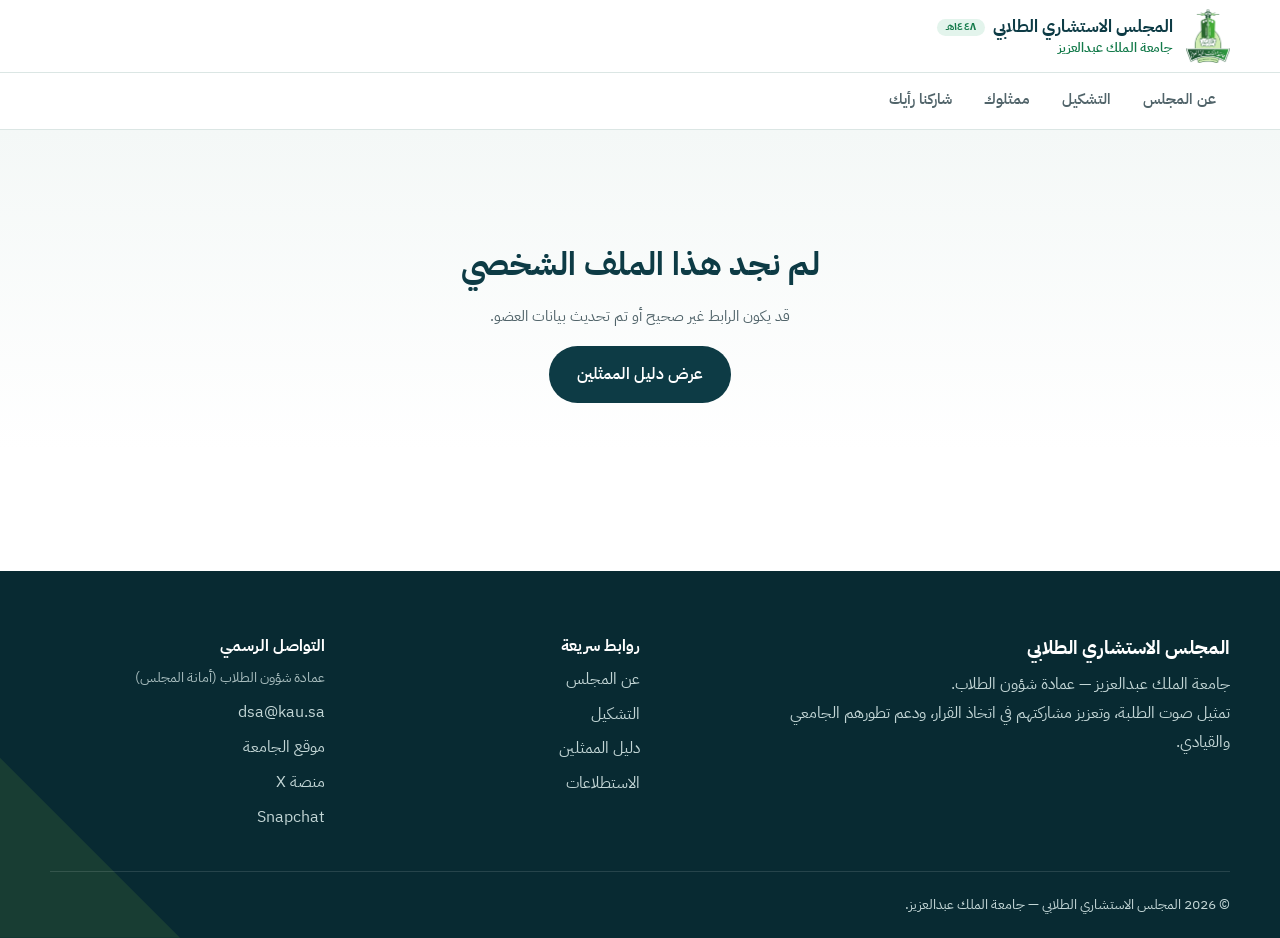
==== commit e92c6fbe: "تصحيح بريد ممثل الكليات الهندسية وحذف عبارة الخصوصية من التذييل Co-Authored-By: Claude Opus 5 <norep" ====
--- a/profile.html
+++ b/profile.html
@@ -76,7 +76,6 @@
 
     <div class="container footer-bottom">
       <p>© <span id="year"></span> المجلس الاستشاري الطلابي — جامعة الملك عبدالعزيز.</p>
-      <p class="footer-privacy">الخصوصية: لا يجمع هذا الموقع بيانات شخصية، ولا تُنشر بيانات تواصل الأعضاء إلا بموافقتهم.</p>
     </div>
   </footer>
 
